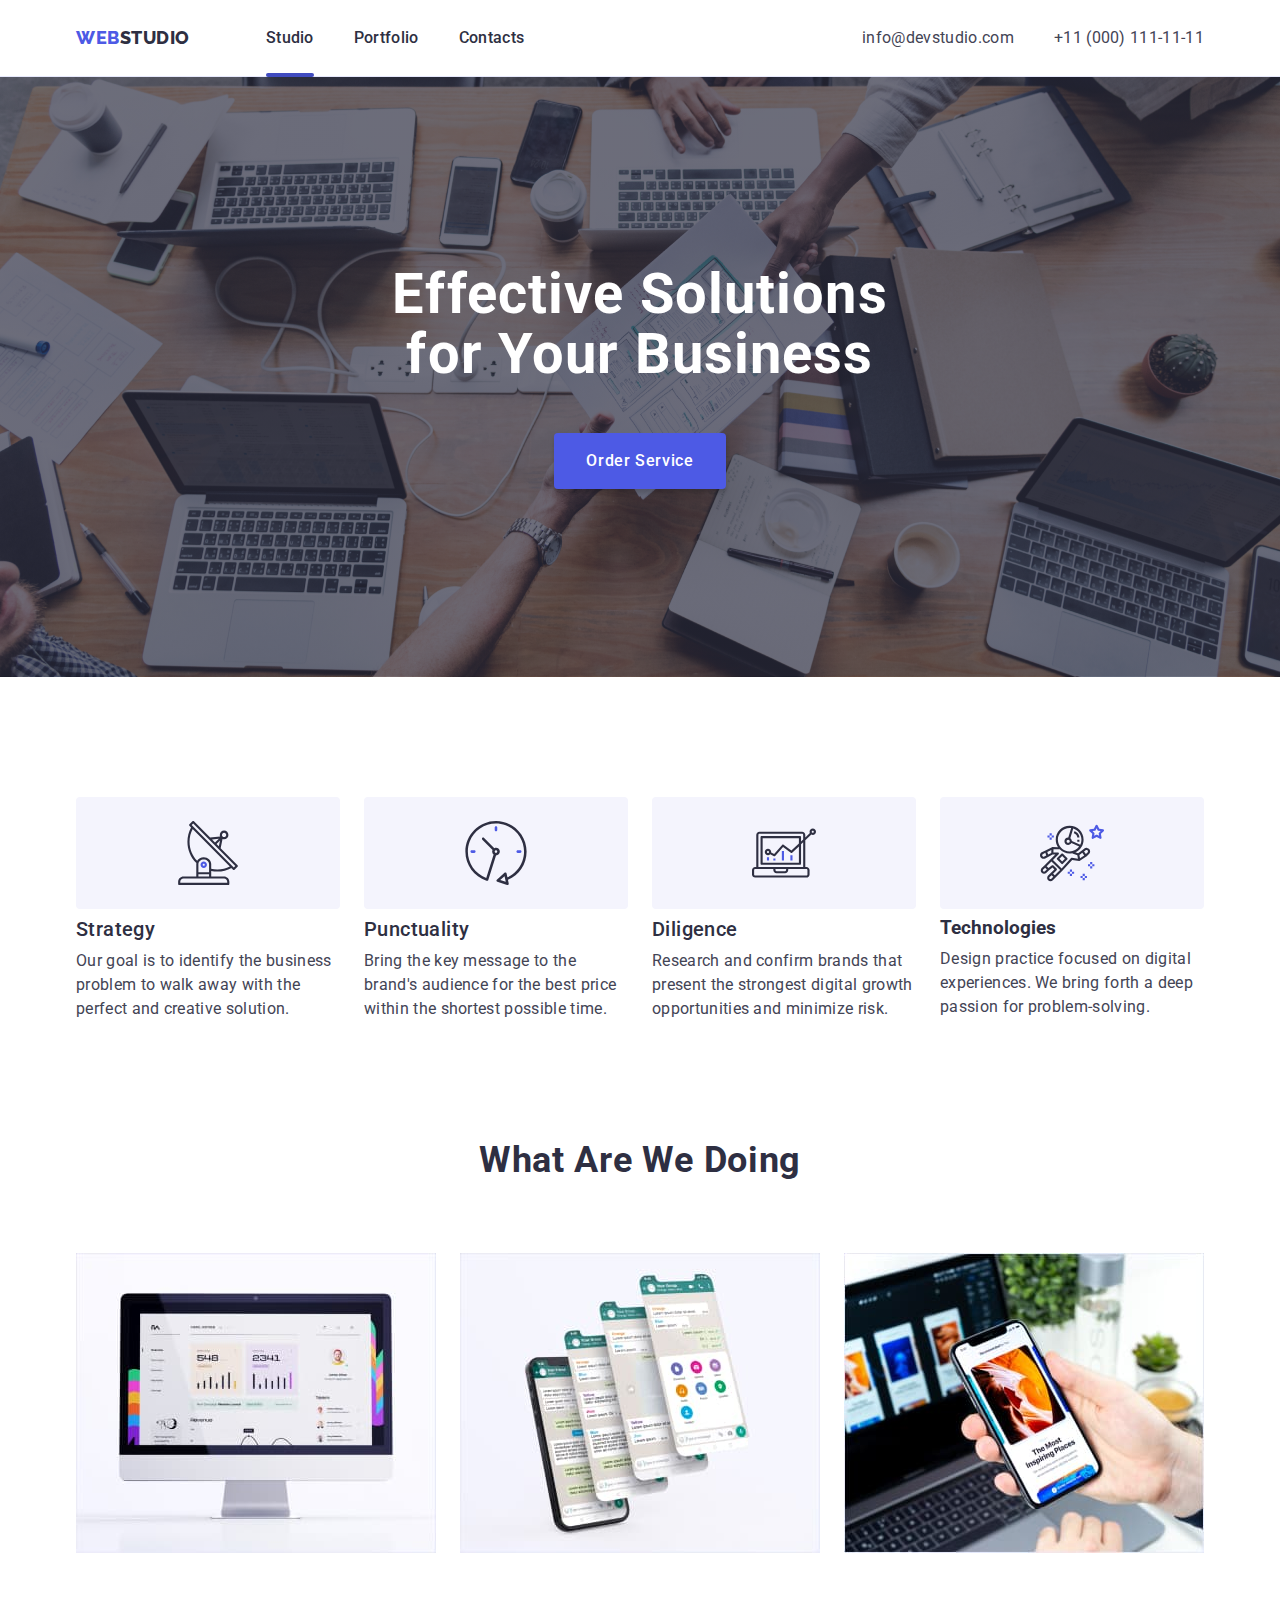
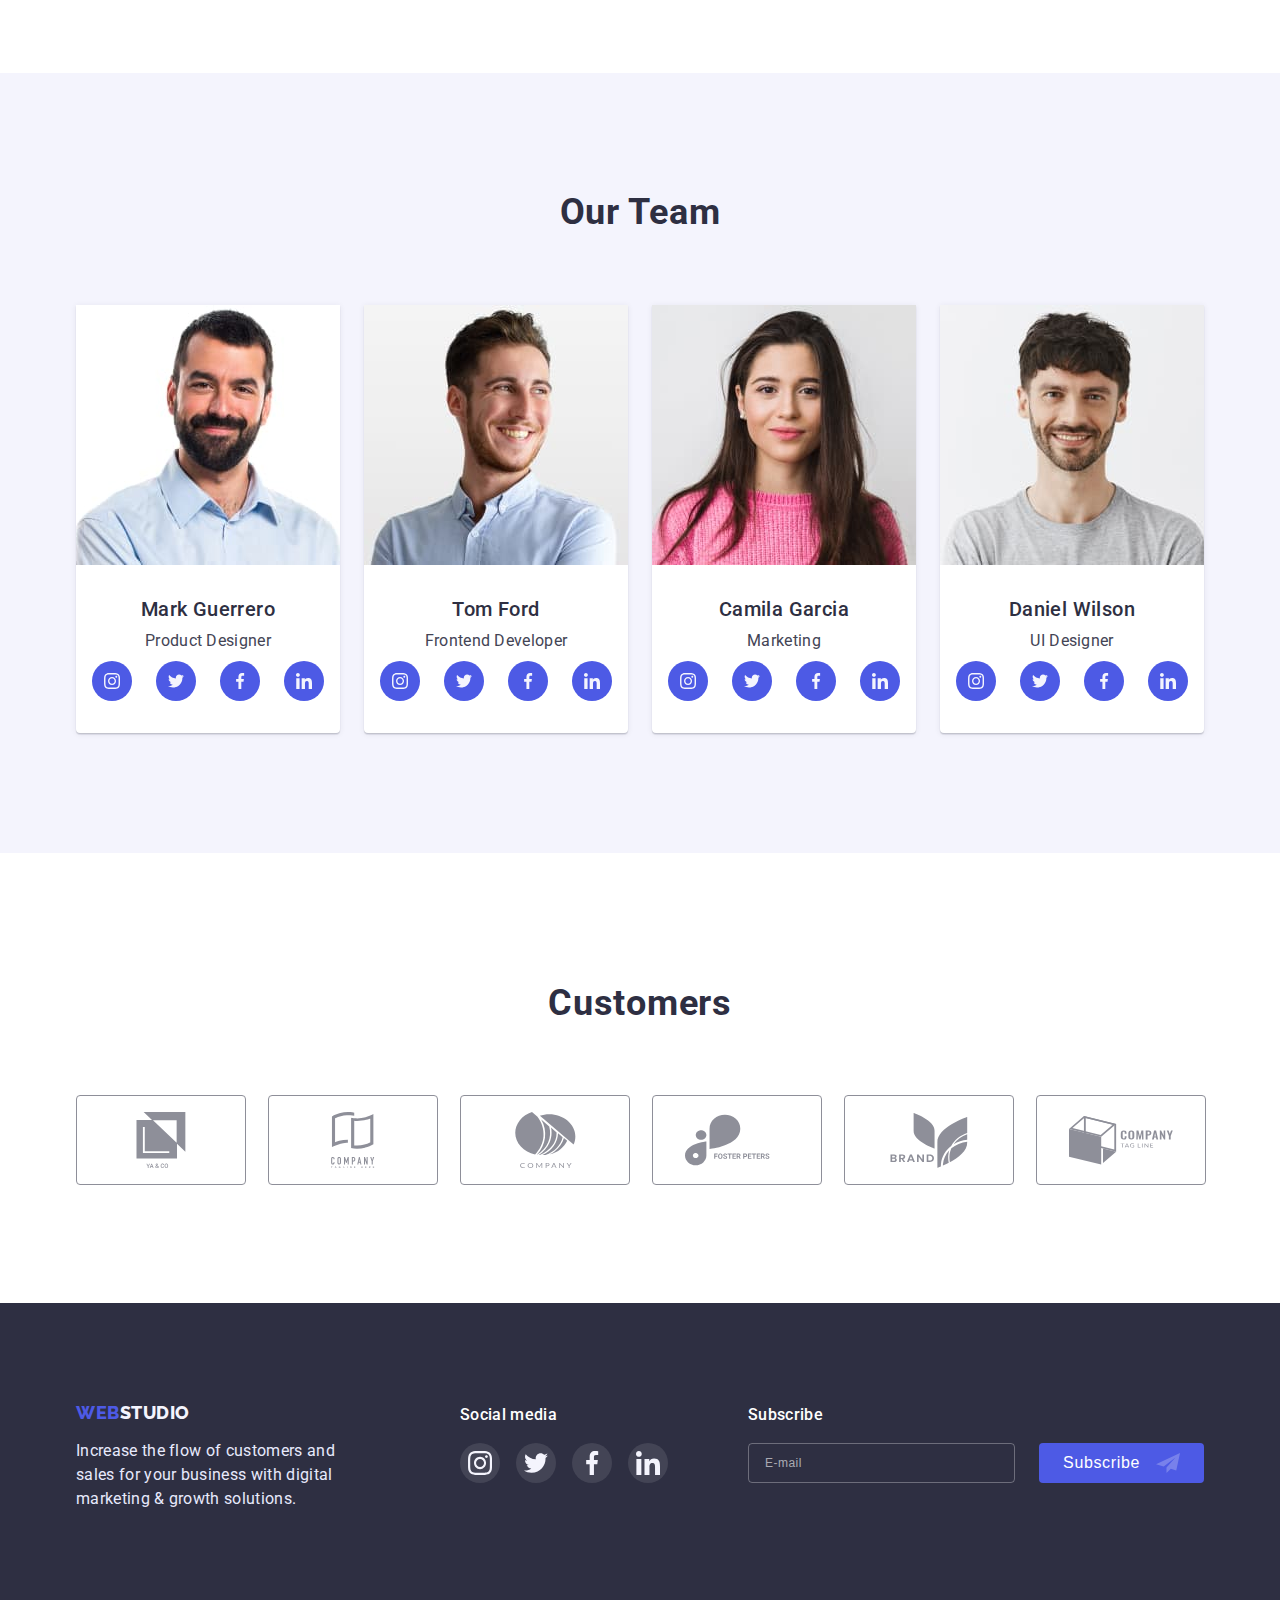
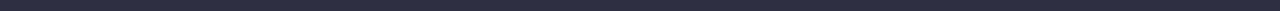
==== index.html @ 00e94fd8 "Initial commit" ====
<!DOCTYPE html>
<html lang="en">

<head>
    <meta charset="UTF-8">
    <meta http-equiv="X-UA-Compatible" content="IE=edge">
    <meta name="viewport" content="width=device-width, initial-scale=1.0">
    <title>Studio</title>
    <link rel="preconnect" href="https://fonts.googleapis.com">
    <link rel="preconnect" href="https://fonts.gstatic.com" crossorigin>
    <link
        href="https://fonts.googleapis.com/css2?family=Raleway:wght@800&family=Roboto:wght@400;500;700;900&display=swap"
        rel="stylesheet">
    <link rel="stylesheet" href="node_modules/modern-normalize/modern-normalize.css">
    <link rel="stylesheet" href="./css/styles.css">
</head>

<body>

    <header class="header">
        <div class="container">
            <nav class="header-navigation">
                <a href="./index.html" class="logo link"><span class="first-logo link">Web</span>Studio</a>
                <ul class="header-list list">
                    <li class="header-item">
                        <a class="header-link link current" href="./index.html">Studio</a>
                    </li>
                    <li class=" header-item">
                        <a class="header-link link" href="./portfolio.html">Portfolio</a>
                    </li>
                    <li class=" header-item">
                        <a class="header-link link" href="#">Contacts</a>
                    </li>
                </ul>
            </nav>
            <address class="contacts">
                <ul class="contacts-list list">
                    <li class="header-mail-item"><a href="mailto:info@devstudio.com"
                            class="header-mail link">info@devstudio.com</a>
                    </li>
                    <li class="header-tel-item"><a href="tel:+110001111111" class="header-mail link">+11 (000)
                            111-11-11</a>
                    </li>
                </ul>
            </address>
        </div>
    </header>

    <main>
        <!--hero image-->
        <section class="hero">
            <div class="container">
                <h1 class="hero-title">Effective Solutions for Your Business</h1>
                <button class="hero-btn btn" type="button" data-modal-open>Order Service</button>
            </div>
        </section>
        <!--Features-->
        <section class="features">
            <div class="container">
                <h2 class="features-title hidden">Features</h2>
                <ul class="features-list list">
                    <li class="features-item">
                        <div class="features-wrap">
                            <svg class="features-icon" width="64" height="64">
                                <use href="./images/icons.svg#icon-antenna"></use>
                            </svg>
                        </div>
                        <h3 class="benefits-title">Strategy</h3>
                        <p class="benefits-desc">Our goal is to identify the business problem to walk away with
                            the
                            perfect
                            and creative
                            solution.
                        </p>
                    </li>
                    <li class="features-item">
                        <div class="features-wrap">
                            <svg class="features-icon" width="64" height="64">
                                <use href="./images/icons.svg#icon-clock"></use>
                            </svg>
                        </div>
                        <h3 class="benefits-title">Punctuality</h3>
                        <p class="benefits-desc">Bring the key message to the brand's audience for the best price within
                            the
                            shortest possible
                            time.</p>
                    </li>
                    <li class="features-item">
                        <div class="features-wrap">
                            <svg class="features-icon" width="64" height="64">
                                <use href="./images/icons.svg#icon-diagram"></use>
                            </svg>
                        </div>
                        <h3 class="benefits-title">Diligence</h3>
                        <p class="benefits-desc">Research and confirm brands that present the strongest digital growth
                            opportunities and
                            minimize
                            risk.</p>
                    </li>
                    <li class="features-item">
                        <div class="features-wrap">
                            <svg class="features-icon" width="64" height="64">
                                <use href="./images/icons.svg#icon-astronaut"></use>
                            </svg>
                        </div>
                        <h3 class="benefits-twrap">Technologies</h3>
                        <p class="benefits-desc">Design practice focused on digital experiences. We bring forth a deep
                            passion for
                            problem-solving.</p>
                    </li>
                </ul>
            </div>
        </section>
        <!-- Doing -->
        <section class="doing">
            <div class="container">
                <h2 class="doing-title">What are we doing</h2>
                <ul class="doing-list list">
                    <li class="doing-item">
                        <img src="./images/img1.jpg" alt="Feature1" width="360">
                    </li>
                    <li class=" doing-item">
                        <img src="./images/img2.jpg" alt="Feature2" width="360">
                    </li>
                    <li class=" doing-item">
                        <img src="./images/img3.jpg" alt="Feature3" width="360">
                    </li>
                </ul>
            </div>
        </section>
        <!-- Team -->
        <section class="team">
            <div class="container">
                <h2 class="team-title">Our Team</h2>
                <ul class="team-cards list">
                    <li class="team-card">
                        <img class="team-img" src="./images/img1person.jpg" alt="1person" width="264" height="260">
                        <div class="team-info">
                            <h3 class="team-fullname">Mark Guerrero</h3>
                            <p class="team-position">Product Designer</p>
                            <ul class="team-social-list list">
                                <li class="team-social-item">
                                    <a href="" class="team-social-link link">
                                        <svg class="team-social-icon" width="16" height="16">
                                            <use href="./images/icons.svg#icon-instagram"></use>
                                        </svg>
                                    </a>
                                </li>
                                <li class="team-social-item">
                                    <a href="" class="team-social-link link">
                                        <svg class="team-social-icon" width="16" height="16">
                                            <use href="./images/icons.svg#icon-twitter"></use>
                                        </svg>
                                    </a>
                                </li>
                                <li class="team-social-item">
                                    <a href="" class="team-social-link link">
                                        <svg class="team-social-icon" width="16" height="16">
                                            <use href="./images/icons.svg#icon-facebook"></use>
                                        </svg>
                                    </a>
                                </li>
                                <li class="team-social-item">
                                    <a href="" class="team-social-link link">
                                        <svg class="team-social-icon" width="16" height="16">
                                            <use href="./images/icons.svg#icon-linkedin"></use>
                                        </svg>
                                    </a>
                                </li>
                            </ul>
                        </div>
                    </li>
                    <li class="team-card">
                        <img class="team-img" src="./images/img2person.jpg" alt="2person" width="264" height="260">
                        <div class="team-info">
                            <h3 class="team-fullname">Tom Ford</h3>
                            <p class="team-position">Frontend Developer</p>
                            <ul class="team-social-list list">
                                <li class="team-social-item">
                                    <a href="" class="team-social-link link">
                                        <svg class="team-social-icon" width="16" height="16">
                                            <use href="./images/icons.svg#icon-instagram"></use>
                                        </svg>
                                    </a>
                                </li>
                                <li class="team-social-item">
                                    <a href="" class="team-social-link link">
                                        <svg class="team-social-icon" width="16" height="16">
                                            <use href="./images/icons.svg#icon-twitter"></use>
                                        </svg>
                                    </a>
                                </li>
                                <li class="team-social-item">
                                    <a href="" class="team-social-link link">
                                        <svg class="team-social-icon" width="16" height="16">
                                            <use href="./images/icons.svg#icon-facebook"></use>
                                        </svg>
                                    </a>
                                </li>
                                <li class="team-social-item">
                                    <a href="" class="team-social-link link">
                                        <svg class="team-social-icon" width="16" height="16">
                                            <use href="./images/icons.svg#icon-linkedin"></use>
                                        </svg>
                                    </a>
                                </li>
                            </ul>
                        </div>
                    </li>
                    <li class="team-card">
                        <img class="team-img" src="./images/img3person.jpg" alt="3person" width="264" height="260">
                        <div class="team-info">
                            <h3 class="team-fullname">Camila Garcia</h3>
                            <p class="team-position">Marketing</p>
                            <ul class="team-social-list list">
                                <li class="team-social-item">
                                    <a href="" class="team-social-link link" target="_blank" rel="noreferrer noopener">
                                        <svg class="team-social-icon" width="16" height="16">
                                            <use href="./images/icons.svg#icon-instagram"></use>
                                        </svg>
                                    </a>
                                </li>
                                <li class="team-social-item">
                                    <a href="" class="team-social-link link" target="_blank" rel="noreferrer noopener">
                                        <svg class="team-social-icon" width="16" height="16">
                                            <use href="./images/icons.svg#icon-twitter"></use>
                                        </svg>
                                    </a>
                                </li>
                                <li class="team-social-item">
                                    <a href="" class="team-social-link link" target="_blank" rel="noreferrer noopener">
                                        <svg class="team-social-icon" width="16" height="16">
                                            <use href="./images/icons.svg#icon-facebook"></use>
                                        </svg>
                                    </a>
                                </li>
                                <li class="team-social-item">
                                    <a href="" class="team-social-link link" target="_blank" rel="noreferrer noopener">
                                        <svg class="team-social-icon" width="16" height="16">
                                            <use href="./images/icons.svg#icon-linkedin"></use>
                                        </svg>
                                    </a>
                                </li>
                            </ul>
                        </div>
                    </li>
                    <li class="team-card">
                        <img class="team-img" src="./images/img4person.jpg" alt="4person" width="264" height="260">
                        <div class="team-info">
                            <h3 class="team-fullname">Daniel Wilson</h3>
                            <p class="team-position">UI Designer</p>
                            <ul class="team-social-list list">
                                <li class="team-social-item">
                                    <a href="" class="team-social-link link">
                                        <svg class="team-social-icon" width="16" height="16">
                                            <use href="./images/icons.svg#icon-instagram"></use>
                                        </svg>
                                    </a>
                                </li>
                                <li class="team-social-item">
                                    <a href="" class="team-social-link link">
                                        <svg class="team-social-icon" width="16" height="16">
                                            <use href="./images/icons.svg#icon-twitter"></use>
                                        </svg>
                                    </a>
                                </li>
                                <li class="team-social-item">
                                    <a href="" class="team-social-link link">
                                        <svg class="team-social-icon" width="16" height="16">
                                            <use href="./images/icons.svg#icon-facebook"></use>
                                        </svg>
                                    </a>
                                </li>
                                <li class="team-social-item">
                                    <a href="" class="team-social-link link">
                                        <svg class="team-social-icon" width="16" height="16">
                                            <use href="./images/icons.svg#icon-linkedin"></use>
                                        </svg>
                                    </a>
                                </li>
                            </ul>
                        </div>
                    </li>
                </ul>
            </div>
        </section>
        <!-- Customers -->
        <section class="customers">
            <div class="container">
                <h2 class="customers-title">Customers</h2>
                <ul class="client-list list">
                    <li class="client-item">
                        <a href="" class="client-link link" target="_blank" rel="noreferrer noopener">
                            <svg class="client-logo" width="104" height="56">
                                <use href="./images/icons.svg#icon-client1"></use>
                            </svg>
                        </a>
                    </li>
                    <li class="client-item">
                        <a href="" class="client-link link" target="_blank" rel="noreferrer noopener">
                            <svg class="client-logo" width="104" height="56">
                                <use href="./images/icons.svg#icon-client2"></use>
                            </svg>
                        </a>
                    </li>
                    <li class="client-item">
                        <a href="" class="client-link link" target="_blank" rel="noreferrer noopener">
                            <svg class="client-logo" width="104" height="56">
                                <use href="./images/icons.svg#icon-client3"></use>
                            </svg>
                        </a>
                    </li>
                    <li class="client-item">
                        <a href="" class="client-link link" target="_blank" rel="noreferrer noopener">
                            <svg class="client-logo" width="104" height="56">
                                <use href="./images/icons.svg#icon-client4"></use>
                            </svg>
                        </a>
                    </li>
                    <li class="client-item">
                        <a href="" class="client-link link" target="_blank" rel="noreferrer noopener">
                            <svg class="client-logo" width="104" height="56">
                                <use href="./images/icons.svg#icon-client5"></use>
                            </svg>
                        </a>
                    </li>
                    <li class="client-item">
                        <a href="" class="client-link link" target="_blank" rel="noreferrer noopener">
                            <svg class="client-logo" width="104" height="56">
                                <use href="./images/icons.svg#icon-client6"></use>
                            </svg>
                        </a>
                    </li>
                </ul>
            </div>
        </section>
    </main>
    <!-- Footer -->
    <footer class="footer">
        <div class="container">
            <div class="footer-text-wrap">
                <a class="logo link" href="./index.html"><span class="first-logo link">Web</span>Studio</a>
                <p class="footer-text">Increase the flow of customers and sales for your business with digital marketing
                    &
                    growth
                    solutions.</p>
            </div>
            <div class="footer-social-wrap">
                <h4 class="footer-social-title title">Social media</h4>
                <ul class="footer-social-list list">
                    <li class="footer-social-item">
                        <a href="" class="footer-social-link link" target="_blank" rel="noreferrer noopener">
                            <svg class="footer-social-icon" width="24" height="24">
                                <use href="./images/icons.svg#icon-instagram"></use>
                            </svg>
                        </a>
                    </li>
                    <li class="footer-social-item">
                        <a href="" class="footer-social-link link" target="_blank" rel="noreferrer noopener">
                            <svg class="footer-social-icon" width="24" height="24">
                                <use href="./images/icons.svg#icon-twitter"></use>
                            </svg>
                        </a>
                    </li>
                    <li class="footer-social-item">
                        <a href="" class="footer-social-link link" target="_blank" rel="noreferrer noopener">
                            <svg class="footer-social-icon" width="24" height="24">
                                <use href="./images/icons.svg#icon-facebook"></use>
                            </svg>
                        </a>
                    </li>
                    <li class="footer-social-item">
                        <a href="" class="footer-social-link link" target="_blank" rel="noreferrer noopener">
                            <svg class="footer-social-icon" width="24" height="24">
                                <use href="./images/icons.svg#icon-linkedin"></use>
                            </svg>
                        </a>
                    </li>
                </ul>
            </div>
            <div class="subscribe-wrap">
                <h4 class="subscribe-title title">Subscribe</h4>
                <form class="subscribe-form">
                    <label for="user-email"></label>
                    <input class="user-email-input" type="email" name="user-email" id="user-email" placeholder="E-mail">
                    <button type="submit" class="subscribe-btn">Subscribe
                        <svg class="send-icon" width="24" height="24">
                            <use href="/images/icons.svg#icon-send-icon"></use>
                        </svg>
                    </button>
                </form>
            </div>
        </div>
    </footer>
    <div class="backdrop is-hidden" data-modal>
        <div class="modal">
            <button type="button" class="modal-close" data-modal-close>
                <svg class="modal-close-icon" width="8" height="8">
                    <use href="./images/icons.svg#icon-close"></use>
                </svg>
            </button>
            <p class="modal-title">Leave your contacts and we will call you back</p>
            <form class="modal-form">
                <div class="modal-inputs">
                    <div class="modal-field">
                        <label class="modal-label" for="user-order-name">Name</label>
                        <div class="input-wrap">
                            <input class="modal-name modal-input" type="text" name="user-order-name"
                                id="user-order-name" />
                            <svg class="modal-icon" width="18" height="18">
                                <use href="./images/icons.svg#icon-person-modal-icon"></use>
                            </svg>
                        </div>
                    </div>
                    <div class="modal-field">
                        <label class="modal-label" for="user-order-tel">Phone</label>
                        <div class="input-wrap">
                            <input class="modal-tel modal-input" type="tel" name="user-order-tel" id="user-order-tel" />
                            <svg class="modal-icon" width="18" height="24">
                                <use href="./images/icons.svg#icon-tel-modal-icon"></use>
                            </svg>
                        </div>
                    </div>
                    <div class="modal-field">
                        <label class="modal-label" for="user-order-email">Email</label>
                        <div class="input-wrap">
                            <input class="modal-email modal-input" type="email" name="user-order-email"
                                id="user-order-email">
                            <svg class="modal-icon" width="18" height="24">
                                <use href="./images/icons.svg#icon-email-modal-icon"></use>
                            </svg>
                        </div>
                    </div>
                    <div class="modal-field">
                        <label class="modal-label" for="user-order-comment">Comment</label>
                        <textarea class="modal-textarea" placeholder="Text input" name="user-order-comment"
                            id="user-order-comment"></textarea>
                    </div>
                </div>
                <div class="modal-check">
                    <input class="input-check hidden" id="policy" type="checkbox" value="true" />
                    <label class="check-text" for="policy">
                        I accept the terms and conditions of the&nbsp;<a href="" class="policy-link link"
                            target="_blank" rel="noreferrer noopener">Privacy Policy</a>
                    </label>
                </div>
                <button class="modal-btn btn" type="submit">Send</button>
            </form>
        </div>
    </div>
    <script src="./js/modal.js"></script>
</body>

</html>
---- css/styles.css ----
:root {
    --main-brand-color: #2E2F42;
    --main-brand-text-color: #2E2F42;
    --primary-text-color: #434455;
    --primary-action-color: #4D5AE5;
    --hover-action-color: #404BBF;
}

p,
h1,
h2,
h3,
h4,
h5,
h6 {
    margin: 0;
}

ul {
    margin: 0;
    padding-left: 0;
}

img {
    display: block;
    max-width: 100%;
    height: auto;
}

body {
    font-family: 'Roboto', 'Raleway', sans-serif;
    color: var(--main-brand-color);
    margin: 0;
}

.container {
    max-width: 1128px;
    padding: 0 15px;
    margin: 0 auto;
    /* outline: 2px solid red; */
}

.link {
    text-decoration: none;
    font-style: normal;
}

.list {
    list-style: none;
}

.hidden {
    position: absolute;
    width: 1px;
    height: 1px;
    margin: -1px;
    border: 0;
    padding: 0;
    white-space: nowrap;
    clip-path: inset(100%);
    clip: rect(0 0 0 0);
    overflow: hidden;
}

/*-----------------Header----------------*/

.header {
    border-bottom: 1px solid #E7E9FC;
    padding-top: 24px;
    padding-bottom: 24px;
    background-color: #FFFFFF;
}

.header>.container {
    display: flex;
    align-items: center;
}

.header-navigation {
    display: flex;
    align-items: center;
    margin-right: auto;
}

.logo {
    margin-right: 76px;
    display: flex;
    font-family: 'Raleway', sans-serif;
    font-weight: 800;
    font-size: 18px;
    line-height: 1.55;
    letter-spacing: 0.03em;
    text-transform: uppercase;
    text-decoration: none;
    color: var(--main-brand-text-color);
}

.first-logo {
    font-family: 'Raleway', sans-serif;
    font-weight: 800;
    font-size: 18px;
    line-height: 1.55;
    letter-spacing: 0.03em;
    text-transform: uppercase;
    text-decoration: none;
    color: var(--primary-action-color);
}

.header-list {
    display: flex;
    align-items: center;
    gap: 40px;
}

.header-item {}

.header-link {
    position: relative;
    transition-property: color;
    transition-duration: 250ms;
    transition-timing-function: cubic-bezier(0.4, 0, 0.2, 1);
    font-weight: 500;
    font-size: 16px;
    line-height: 1.5;
    letter-spacing: 0.02em;
    color: var(--main-brand-text-color);
}

.header-link:hover,
.header-link:focus {
    color: var(--hover-action-color);
}

.current::after {
    content: '';
    display: block;
    width: 100%;
    height: 4px;
    position: absolute;
    top: 45px;
    pointer-events: none;
    background: #404BBF;
    border-radius: 2px;
}

.contacts {}

.contacts-list {
    display: flex;
    align-items: center;
    gap: 40px;
}

.header-mail-item {}

.header-mail {
    transition-property: color;
    transition-duration: 250ms;
    transition-timing-function: cubic-bezier(0.4, 0, 0.2, 1);
    font-size: 16px;
    line-height: 1.5;
    letter-spacing: 0.02em;
    color: var(--primary-text-color);
}

.header-mail:hover,
.header-mail:focus {
    color: var(--hover-action-color);
}

.header-tel-item {}

.header-tel {
    transition-property: color;
    transition-duration: 250ms;
    transition-timing-function: cubic-bezier(0.4, 0, 0.2, 1);
    font-size: 16px;
    line-height: 1.5;
    letter-spacing: 0.02em;
    color: var(--primary-text-color);
}

.header-tel:hover,
.header-tel:focus {
    color: var(--hover-action-color);
}

/*--------------Hero-----------------*/

.hero {

    background-color: var(--main-brand-color);
    padding-top: 188px;
    padding-bottom: 188px;
    margin: 0 auto;
    max-width: 1440px;
    background-image: linear-gradient(rgba(46, 47, 66, 0.7), rgba(46, 47, 66, 0.7)), url(../images/peopleoffice1.jpg);
    background-size: cover;
    background-repeat: no-repeat;
    background-position: center;
}

.hero-title {
    width: 500px;
    margin: 0 auto;
    margin-bottom: 48px;
    font-size: 56px;
    line-height: 1.07;
    letter-spacing: 0.02em;
    text-align: center;
    color: #FFFFFF;
}

.hero-btn {
    transition-property: background-color;
    transition-duration: 250ms;
    transition-timing-function: cubic-bezier(0.4, 0, 0.2, 1);
    display: flex;
    align-items: center;
    margin: 0 auto;
    padding: 16px 32px;
    gap: 10px;
    font-family: inherit;
    font-weight: 500;
    font-size: 16px;
    line-height: 1.5;
    letter-spacing: 0.04em;
    border: none;
    border-radius: 4px;
    box-shadow: 0px 4px 4px rgba(0, 0, 0, 0.15);
    color: #FFFFFF;
    background-color: var(--primary-action-color);
    cursor: pointer;
}

.hero-btn:hover,
.hero-btn:focus {
    background-color: var(--hover-action-color);
}

/*------------------features---------------*/

.features {
    padding-top: 120px;
    padding-bottom: 120px;
}

.features-title {}

.features-list {
    display: flex;
    gap: 24px;
}

.features-item {
    display: flex;
    flex-direction: column;
    gap: 8px;
    max-width: 264px;
}

.features-wrap {
    display: flex;
    justify-content: center;
    align-items: center;
    width: 264px;
    height: 112px;
    background: #F4F4FD;
    border-radius: 4px;
}

.features-icon {}

.benefits-title {
    font-weight: 500;
    font-size: 20px;
    line-height: 1.2;
    letter-spacing: 0.02em;
    color: var(--main-brand-text-color)
}

.benefits-desc {
    font-size: 16px;
    line-height: 1.5;
    letter-spacing: 0.02em;
    color: var(--primary-text-color);
}

/*Doing*/

.doing {
    padding-bottom: 120px;
}

.doing-title {
    margin-bottom: 72px;
    font-size: 36px;
    line-height: 1.11;
    text-align: center;
    letter-spacing: 0.02em;
    text-transform: capitalize;
    color: var(--main-brand-text-color);
}

.doing-list {
    display: flex;
    gap: 24px;
}

.doing-item {}

/*--------------------Our Team---------------*/

.team {
    background-color: #F4F4FD;
    padding-top: 120px;
    padding-bottom: 120px;
}

.team-title {
    margin-bottom: 72px;
    font-size: 36px;
    line-height: 1.11;
    text-align: center;
    letter-spacing: 0.02em;
    text-transform: capitalize;
    color: var(--main-brand-text-color);
}

.team-cards {
    display: flex;
    gap: 24px;
}

.team-card {
    max-width: 264px;
    background-color: #FFFFFF;
    box-shadow: 0px 1px 6px rgba(46, 47, 66, 0.08), 0px 1px 1px rgba(46, 47, 66, 0.16), 0px 2px 1px rgba(46, 47, 66, 0.08);
    border-radius: 0px 0px 4px 4px;
}

.team-img {}

.team-info {
    padding: 32px 16px;
}

.team-fullname {
    margin-bottom: 8px;
    font-weight: 500;
    font-size: 20px;
    line-height: 1.2;
    text-align: center;
    letter-spacing: 0.02em;
    color: var(--main-brand-text-color);
}

.team-position {
    margin-bottom: 8px;
    font-size: 16px;
    line-height: 1.5;
    text-align: center;
    letter-spacing: 0.02em;
    color: var(--primary-text-color);
}

.team-social-list {
    display: flex;
    justify-content: space-between;
    gap: 24px;
}

.team-social-item {
    width: 40px;
    height: 40px;
}

.team-social-link {
    transition-property: background-color;
    transition-duration: 250ms;
    transition-timing-function: cubic-bezier(0.4, 0, 0.2, 1);
    width: 100%;
    height: 100%;
    border-radius: 50%;
    display: flex;
    justify-content: center;
    align-items: center;
    background-color: var(--primary-action-color);
}

.team-social-link:is(:hover, :focus) {
    background-color: var(--hover-action-color);
}

.team-social-icon {
    fill: #F4F4FD;
}

/* ---------------------Customers---------------------- */

.customers {
    padding-top: 130px;
    padding-bottom: 120px;
}

.customers-title {
    margin-bottom: 72px;
    font-weight: 700;
    font-size: 36px;
    line-height: 40px;
    text-align: center;
    letter-spacing: 0.02em;
    text-transform: capitalize;
    color: var(--main-brand-color);
}

.client-list {
    display: flex;
    justify-content: space-between;
    gap: 24px;
}

.client-item {
    width: 168px;
    height: 88px;
}

.client-link {
    transition-property: border-color, color;
    transition-duration: 250ms;
    transition-timing-function: cubic-bezier(0.4, 0, 0.2, 1);
    display: flex;
    justify-content: center;
    align-items: center;
    width: 100%;
    height: 100%;
    border: 1px solid #8E8F99;
    border-radius: 4px;
    color: #8E8F99;
}

.client-link:is(:hover, :focus) {
    border-color: var(--hover-action-color);
    color: var(--hover-action-color);
}

.client-logo {
    fill: currentcolor;
}

/*------------------------Footer------------------------*/

.footer {
    background-color: var(--main-brand-color);
    padding-top: 100px;
    padding-bottom: 100px;
}

footer .container {
    display: flex;
}

.footer-text-wrap {
    max-width: 264px;
    margin-right: 120px;
}

.footer .logo {
    line-height: 1.16;
    color: #F4F4FD;
}

.footer .first-logo {
    line-height: 1.16;
}

.footer-text {
    width: 264px;
    margin-top: 16px;
    font-size: 16px;
    line-height: 1.5;
    letter-spacing: 0.02em;
    color: #E7E9FC;
}

.footer-social-wrap {
    margin-right: 80px;
}

.footer-social-title {
    margin-bottom: 16px;
    font-weight: 500;
    font-size: 16px;
    line-height: 1.5;
    letter-spacing: 0.02em;
    color: #FFFFFF;
}

.footer-social-list {
    display: flex;
    justify-content: space-between;
    gap: 16px;
}

.footer-social-item {
    width: 40px;
    height: 40px;
}

.footer-social-link {
    transition-property: background-color;
    transition-duration: 250ms;
    transition-timing-function: cubic-bezier(0.4, 0, 0.2, 1);
    width: 100%;
    height: 100%;
    border-radius: 50%;
    display: flex;
    justify-content: center;
    align-items: center;
    background-color: rgba(255, 255, 255, 0.1);
    ;
}

.footer-social-link:is(:hover, :focus) {
    background-color: #31D0AA;
}

.footer-social-icon {
    fill: #F4F4FD;
}

.subscribe-wrap {
    width: 100%;
}

.subscribe-title {
    margin-bottom: 16px;
    font-weight: 500;
    font-size: 16px;
    line-height: 1.5;
    letter-spacing: 0.02em;
    color: #FFFFFF;
}

.subscribe-form {
    display: flex;
    /* justify-content: space-between; */
    /* gap: 24px; */
}

.user-email-input {
    box-sizing: border-box;
    width: 100%;
    margin-right: 24px;
    padding-left: 16px;
    border: 1px solid rgba(255, 255, 255, 0.3);
    box-shadow: (0px 4px 4px rgba(0, 0, 0, 0.15));
    border-radius: 4px;
    background-color: transparent;
    outline: transparent;
    transition-property: color;
    transition-duration: 250ms;
    transition-timing-function: cubic-bezier(0.4, 0, 0.2, 1);
}

.user-email-input:focus {
    border: 1px solid #4D5AE5;
}

.user-email-input::placeholder {
    font-size: 12px;
    line-height: 2;
    display: flex;
    align-items: center;
    letter-spacing: 0.04em;
    color: rgba(255, 255, 255, 0.6);
}

.subscribe-btn {
    display: flex;
    justify-content: center;
    align-items: center;
    padding: 8px 24px;
    gap: 16px;
    font-weight: 500;
    font-size: 16px;
    line-height: 1.5;
    display: flex;
    align-items: center;
    text-align: center;
    letter-spacing: 0.04em;
    color: #FFFFFF;
    background: var(--primary-action-color);
    border: none;
    border-radius: 4px;
    cursor: pointer;
    transition-property: background-color;
    transition-duration: 250ms;
    transition-timing-function: cubic-bezier(0.4, 0, 0.2, 1);
}

.subscribe-btn:is(:hover, :focus) {
    background-color: var(--hover-action-color);
}

.send-icon {
    fill: #FFFFFF;
    opacity: 0.24;
}


/*Portfolio*/

.portfolio-examples {
    padding-top: 96px;
    padding-bottom: 120px;
}

.filters-list {
    display: flex;
    justify-content: center;
    gap: 24px;
    margin-bottom: 72px;
}

.filters-item {}

.filters-btn {
    border: 1px solid #E7E9FC;
    border-radius: 4px;
    padding: 12px 24px;
    font-weight: 500;
    font-size: 16px;
    line-height: 1.5;
    align-items: center;
    text-align: center;
    letter-spacing: 0.04em;
    color: var(--primary-action-color);
    background: #F4F4FD;
    cursor: pointer;
    transition-property: color, background-color, box-shadow;
    transition-duration: 250ms;
    transition-timing-function: cubic-bezier(0.4, 0, 0.2, 1);
}

.filters-btn:hover,
.filters-btn:focus {
    color: #FFFFFF;
    background-color: var(--hover-action-color);
    box-shadow: 0px 3px 1px rgba(0, 0, 0, 0.1), 0px 2px 1px rgba(0, 0, 0, 0.08), 0px 2px 2px rgba(0, 0, 0, 0.12);
}

.projects-list {
    display: flex;
    column-gap: 24px;
    row-gap: 48px;
    flex-wrap: wrap;

}

.project-card {
    background: #FFFFFF;
}

.project-card-link {
    width: 100%;
    height: 100%;
}

.project-card-link:is(:hover, :focus) .project-content {
    border-color: #F4F4FD;
    box-shadow: 0px 1px 6px rgba(46, 47, 66, 0.08), 0px 1px 1px rgba(46, 47, 66, 0.16), 0px 2px 1px rgba(46, 47, 66, 0.08);
}

.project-cover-wrap {
    position: relative;
    overflow: hidden;
}

.project-cover-text {
    box-sizing: border-box;
    position: absolute;
    top: 0;
    padding: 40px 32px;
    height: 100%;
    font-weight: 400;
    font-size: 16px;
    line-height: 1.5;
    letter-spacing: 0.02em;
    color: #F4F4FD;
    background: #4D5AE5;
    transform: translateY(100%);
    transition-property: transform;
    transition-duration: 250ms;
    transition-timing-function: cubic-bezier(0.4, 0, 0.2, 1);

}

.project-card:hover .project-cover-text {
    transform: translateY(0);
}

.project-content {
    transition-property: border-color, box-shadow;
    transition-duration: 250ms;
    transition-timing-function: cubic-bezier(0.4, 0, 0.2, 1);
    box-sizing: border-box;
    padding: 32px 16px;
    border: 1px solid #E7E9FC;
    border-top: none;
    box-shadow: 0px 1px 6px rgba(46, 47, 66, 0.08);
}

.project-title {
    margin-bottom: 8px;
    font-weight: 500;
    font-size: 20px;
    line-height: 1.2;
    letter-spacing: 0.02em;
    color: var(--main-brand-text-color);
}

.project-text {
    font-size: 16px;
    line-height: 1.5;
    letter-spacing: 0.02em;
    color: var(--primary-text-color);
}

/* ------Backdrop------ */
.backdrop {
    position: fixed;
    top: 0;
    width: 100%;
    height: 100%;
    background-color: rgba(46, 47, 66, 0.4);
    transition: opacity 1500ms linear, visibility 1500ms linear;
}

.modal {
    position: absolute;
    top: 50%;
    left: 50%;
    transform: translate(-50%, -50%) rotate(1turn) scale(1);
    rotate: 3turn;
    width: 360px;
    /* min-height: 484px; */
    padding: 72px 24px 24px 24px;
    background-color: #FCFCFC;
    box-shadow: 0px 1px 1px rgba(0, 0, 0, 0.14), 0px 1px 3px rgba(0, 0, 0, 0.12), 0px 2px 1px rgba(0, 0, 0, 0.2);
    border-radius: 4px;
    transition-property: transform, background-color;
    transition-duration: 1500ms;
    transition-timing-function: cubic-bezier(0.19, 1, 0.22, 1);
}

.backdrop.is-hidden .modal {
    background-color: rgba(46, 47, 66, 0.4);
    transform: translate(-50%, -50%) rotate(0) scale(0);
}

.modal-close {
    position: absolute;
    top: 24px;
    right: 24px;
    display: flex;
    width: 24px;
    height: 24px;
    justify-content: center;
    align-items: center;
    margin-left: auto;
    padding: 0;
    background-color: #E7E9FC;
    border: 1px solid rgba(0, 0, 0, 0.1);
    box-sizing: border-box;
    border-radius: 50%;
    transition-property: fill, background-color;
    transition-duration: 250ms;
    transition-timing-function: cubic-bezier(0.4, 0, 0.2, 1);
    cursor: pointer;
}

.modal-close:is(:hover, :focus) {
    background-color: var(--hover-action-color);
    fill: #FFFFFF;
}

.is-hidden {
    visibility: hidden;
    opacity: 0;
    pointer-events: none;
}

.modal-form {}

.modal-title {
    font-weight: 500;
    font-size: 16px;
    line-height: 1.5;
    text-align: center;
    letter-spacing: 0.02em;
    color: #2E2F42;
    margin-bottom: 16px;
}

.modal-inputs {
    display: flex;
    flex-direction: column;
    align-items: flex-start;
    margin-bottom: 16px;
    padding: 0px;
    gap: 8px;
    width: 100%;
}

.modal-field {
    width: 100%;
}

.modal-label {
    display: block;
    margin-bottom: 4px;
    font-size: 12px;
    line-height: 1.17;
    letter-spacing: 0.04em;
    color: #8E8F99;
}

.input-wrap {
    position: relative;
    width: 100%;
}

.modal-name {}

.modal-input {
    padding-left: 38px;
    width: 100%;
    height: 40px;
    box-sizing: border-box;
    border: 1px solid rgba(33, 33, 33, 0.2);
    border-radius: 4px;
    background-color: transparent;
    outline: transparent;
    transition-property: border, fill;
    transition-duration: 250ms;
    transition-timing-function: cubic-bezier(0.4, 0, 0.2, 1);
}

.modal-input:focus {
    border: 1px solid var(--primary-action-color);
}

.modal-input:focus+.modal-icon {
    fill: var(--primary-action-color);
}

.modal-icon {
    position: absolute;
    top: 50%;
    left: 16px;
    transform: translateY(-50%);
    fill: currentColor;
}

.modal-tel {}

.modal-email {}

.modal-textarea {
    display: block;
    padding: 8px 16px;
    height: 120px;
    width: 100%;
    box-sizing: border-box;
    border: 1px solid rgba(33, 33, 33, 0.2);
    border-radius: 4px;
    font-family: inherit;
    font-size: 12px;
    line-height: 1.17;
    letter-spacing: 0.04em;
    background-color: transparent;
    outline: transparent;
    resize: none;
    transition-property: border;
    transition-duration: 250ms;
    transition-timing-function: cubic-bezier(0.4, 0, 0.2, 1);
}

.modal-textarea:focus {
    border: 1px solid var(--primary-action-color);
}

.modal-textarea::placeholder {
    font-size: 12px;
    line-height: 1.17;
    letter-spacing: 0.04em;
    color: rgba(117, 117, 117, 0.5);
}

.modal-check {
    margin-bottom: 24px;
    display: block;
}

.check-text {
    display: flex;
    align-items: center;
    width: 100%;
    font-size: 12px;
    line-height: 1.17;
    letter-spacing: 0.04em;
    color: #757575;
    cursor: pointer;
}

.check-text::before {
    box-sizing: border-box;
    content: '';
    width: 16px;
    height: 16px;
    border: 1.25px solid #2E2F42;
    border-radius: 2px;
    margin-right: 8px;
    transition-property: border, background-color;
    transition-duration: 250ms;
    transition-timing-function: cubic-bezier(0.4, 0, 0.2, 1);
}

.input-check:checked+.check-text::before {
    background-color: var(--primary-action-color);
    border: none;
    background-image: url(../images/check.svg);
    background-repeat: no-repeat;
    background-position: center;
}



.policy-link {
    font-size: 12px;
    line-height: 1.33;
    letter-spacing: 0.04em;
    text-decoration-line: underline;
    color: var(--hover-action-color);
}

.modal-btn {
    display: flex;
    justify-content: center;
    padding: 16px 32px;
    margin: 0 auto;
    width: 169px;
    height: 56px;
    border: none;
    box-shadow: 0px 4px 4px rgba(0, 0, 0, 0.15);
    border-radius: 4px;
    align-items: center;
    text-align: center;
    font-family: inherit;
    font-weight: 500;
    font-size: 16px;
    line-height: 1.5;
    letter-spacing: 0.04em;
    color: #FFFFFF;
    background-color: var(--primary-action-color);
    cursor: pointer;
    transition-property: background-color;
    transition-duration: 250ms;
    transition-timing-function: cubic-bezier(0.4, 0, 0.2, 1);
}

.modal-btn:is(:hover, :focus) {
    background-color: var(--hover-action-color);
}
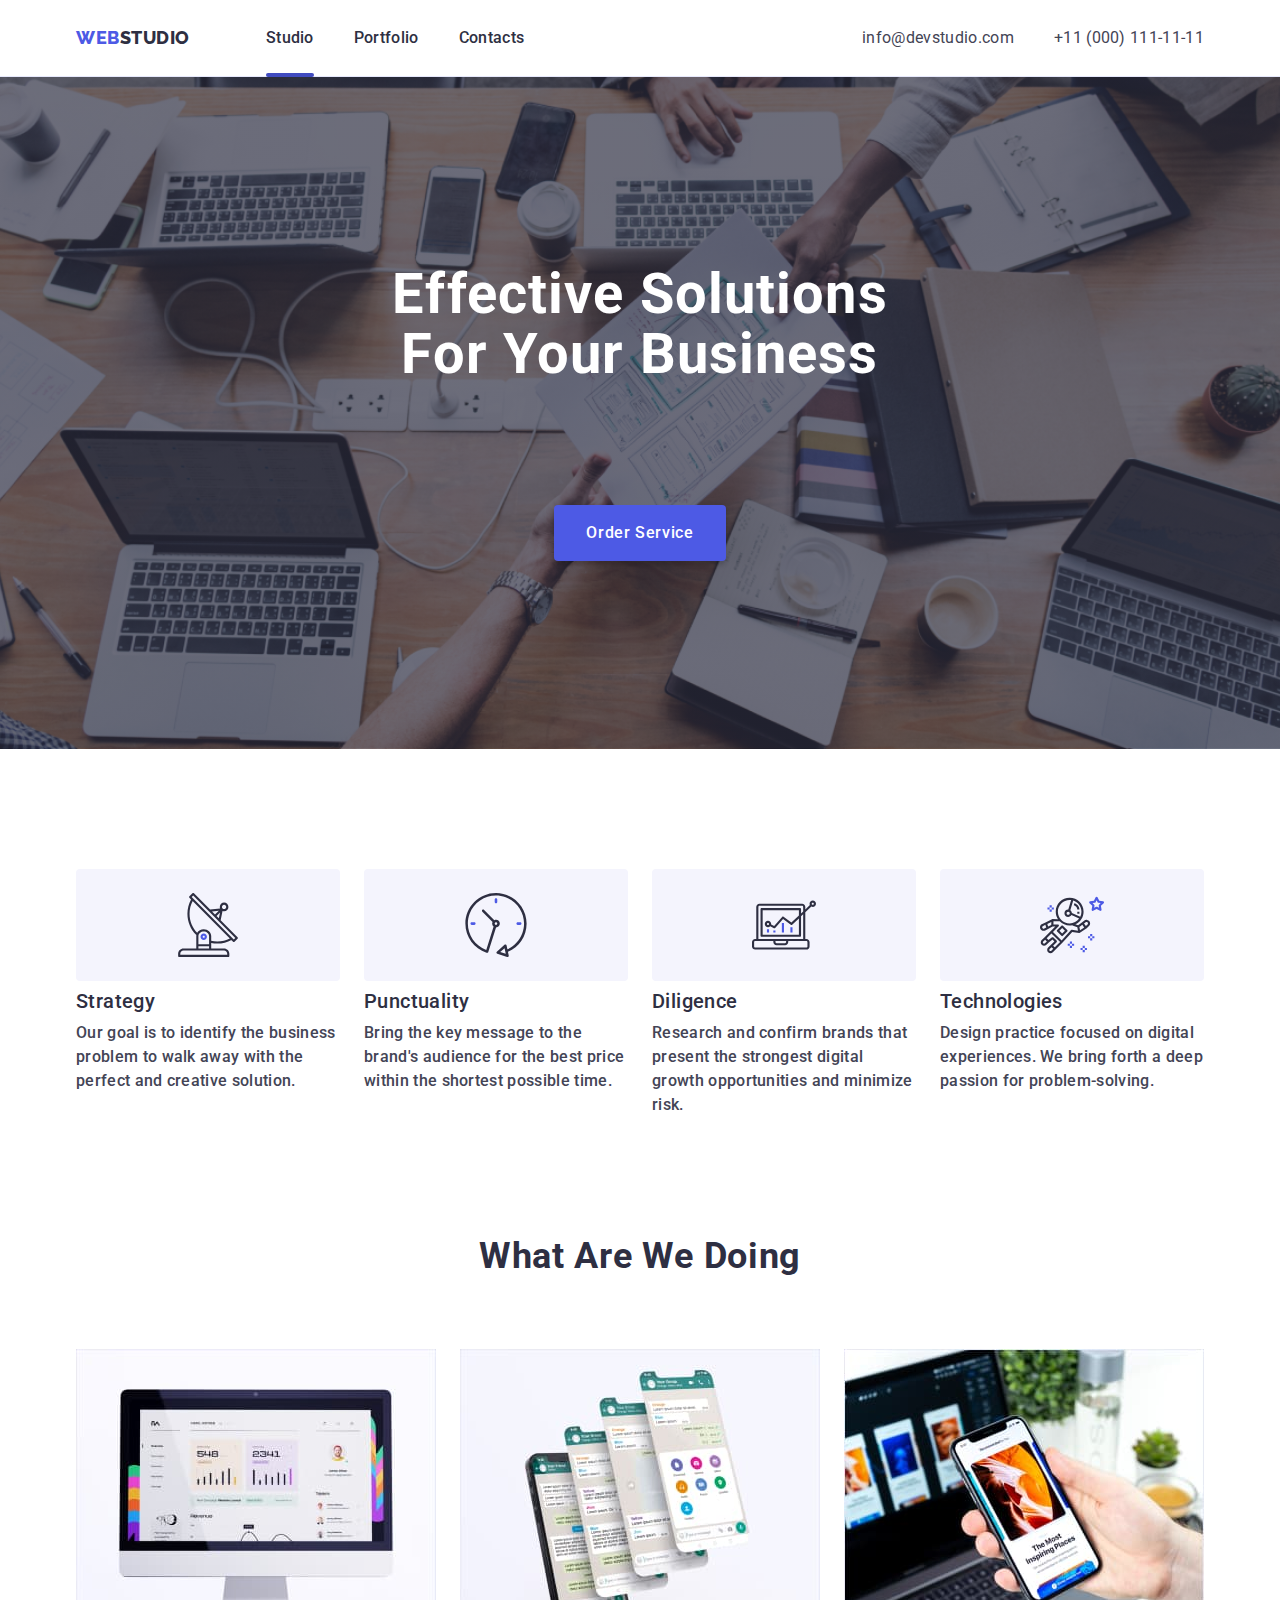
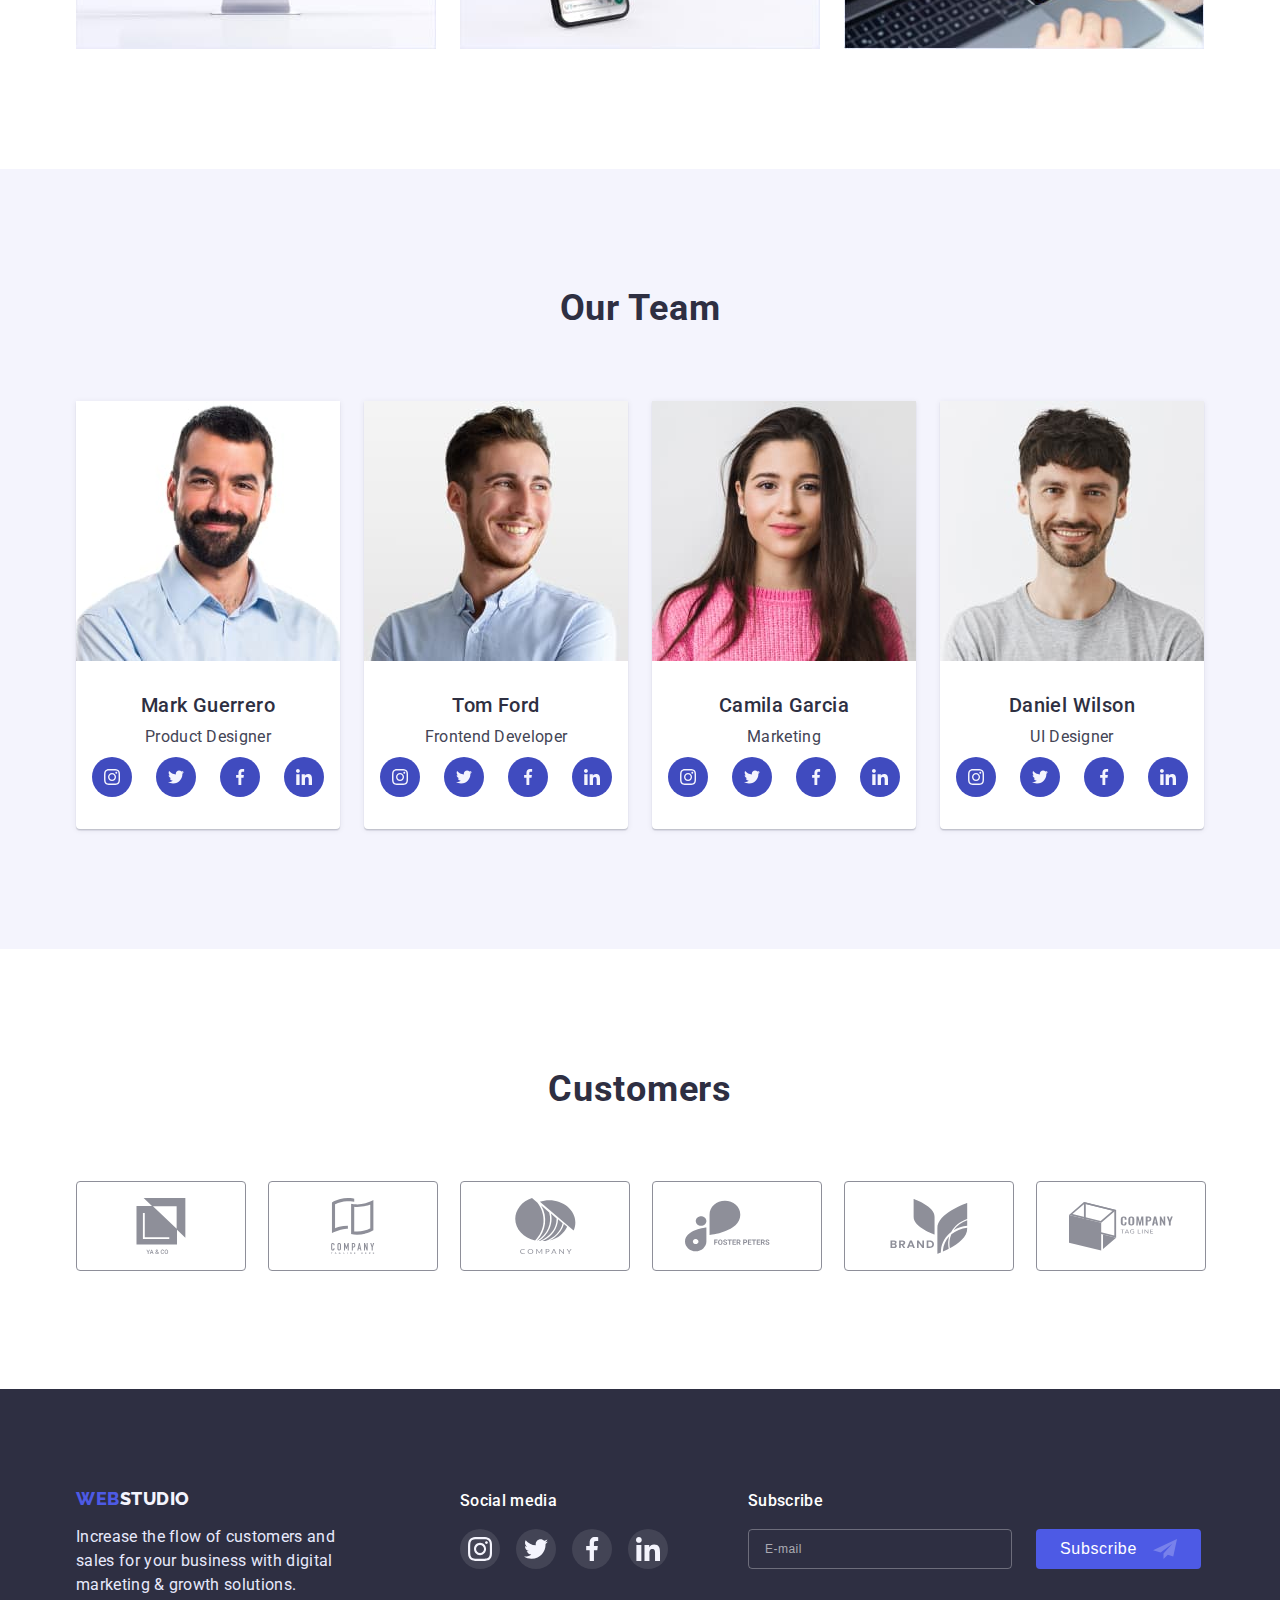
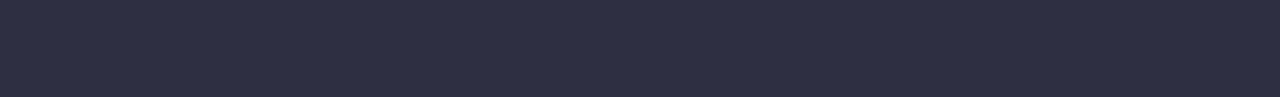
==== commit 4ffd01d9: "Made hw-07" ====
--- a/index.html
+++ b/index.html
@@ -12,15 +12,18 @@
         href="https://fonts.googleapis.com/css2?family=Raleway:wght@800&family=Roboto:wght@400;500;700;900&display=swap"
         rel="stylesheet">
     <link rel="stylesheet" href="node_modules/modern-normalize/modern-normalize.css">
-    <link rel="stylesheet" href="./css/styles.css">
+    <link rel="stylesheet" href="./css/styles.css" />
+    <link rel="stylesheet" href="./css/mobile.css" />
+    <link rel="stylesheet" href="./css/tablet.css" />
+    <link rel="stylesheet" href="./css/desktop.css" />
 </head>
 
 <body>
 
     <header class="header">
-        <div class="container">
+        <div class="container header-container">
+            <a href="./index.html" class="logo link"><span class="first-logo link">Web</span>Studio</a>
             <nav class="header-navigation">
-                <a href="./index.html" class="logo link"><span class="first-logo link">Web</span>Studio</a>
                 <ul class="header-list list">
                     <li class="header-item">
                         <a class="header-link link current" href="./index.html">Studio</a>
@@ -38,25 +41,96 @@
                     <li class="header-mail-item"><a href="mailto:info@devstudio.com"
                             class="header-mail link">info@devstudio.com</a>
                     </li>
-                    <li class="header-tel-item"><a href="tel:+110001111111" class="header-mail link">+11 (000)
+                    <li class="header-tel-item"><a href="tel:+110001111111" class="header-tel link">+11 (000)
                             111-11-11</a>
                     </li>
                 </ul>
             </address>
+            <button class="menu-open" type="button" data-menu-open>
+                <svg class="menu-open-btn" width="32" height="22">
+                    <use href="./images/icons.svg#icon-mob-menu"></use>
+                </svg>
+            </button>
+        </div>
+        <div class="mob-menu is-hidden" data-menu>
+            <div class="mob-menu-container container">
+                <div class="menu-first-part">
+                    <button type="button" class="menu-close" data-menu-close>
+                        <svg class="menu-close-icon" width="8" height="8">
+                            <use href="./images/icons.svg#icon-close"></use>
+                        </svg>
+                    </button>
+                    <nav class="menu-navigation">
+                        <ul class="menu-list list">
+                            <li class="menu-item">
+                                <a class="menu-link link menu-current" href="./index.html">Studio</a>
+                            </li>
+                            <li class=" menu-item">
+                                <a class="menu-link link" href="./portfolio.html">Portfolio</a>
+                            </li>
+                            <li class=" menu-item">
+                                <a class="menu-link link" href="#">Contacts</a>
+                            </li>
+                        </ul>
+                    </nav>
+                </div>
+                <div class="menu-second-part">
+                    <address class="menu-contacts">
+                        <ul class="menu-contacts-list list">
+                            <li class="menu-tel-item"><a href="tel:+110001111111" class="menu-tel link">+11 (000)
+                                    111-11-11</a>
+                            </li>
+                            <li class="menu-mail-item"><a href="mailto:info@devstudio.com"
+                                    class="menu-mail link">info@devstudio.com</a>
+                            </li>
+                        </ul>
+                    </address>
+                    <ul class="menu-social-list list">
+                        <li class="menu-social-item">
+                            <a href="" class="menu-social-link link">
+                                <svg class="menu-social-icon" width="16" height="16">
+                                    <use href="./images/icons.svg#icon-instagram"></use>
+                                </svg>
+                            </a>
+                        </li>
+                        <li class="menu-social-item">
+                            <a href="" class="menu-social-link link">
+                                <svg class="menu-social-icon" width="16" height="16">
+                                    <use href="./images/icons.svg#icon-twitter"></use>
+                                </svg>
+                            </a>
+                        </li>
+                        <li class="menu-social-item">
+                            <a href="" class="menu-social-link link">
+                                <svg class="menu-social-icon" width="16" height="16">
+                                    <use href="./images/icons.svg#icon-facebook"></use>
+                                </svg>
+                            </a>
+                        </li>
+                        <li class="menu-social-item">
+                            <a href="" class="menu-social-link link">
+                                <svg class="menu-social-icon" width="16" height="16">
+                                    <use href="./images/icons.svg#icon-linkedin"></use>
+                                </svg>
+                            </a>
+                        </li>
+                    </ul>
+                </div>
+            </div>
         </div>
     </header>
 
     <main>
         <!--hero image-->
         <section class="hero">
-            <div class="container">
+            <div class="container hero-container">
                 <h1 class="hero-title">Effective Solutions for Your Business</h1>
                 <button class="hero-btn btn" type="button" data-modal-open>Order Service</button>
             </div>
         </section>
         <!--Features-->
         <section class="features">
-            <div class="container">
+            <div class="container features-container">
                 <h2 class="features-title hidden">Features</h2>
                 <ul class="features-list list">
                     <li class="features-item">
@@ -103,7 +177,7 @@
                                 <use href="./images/icons.svg#icon-astronaut"></use>
                             </svg>
                         </div>
-                        <h3 class="benefits-twrap">Technologies</h3>
+                        <h3 class="benefits-title">Technologies</h3>
                         <p class="benefits-desc">Design practice focused on digital experiences. We bring forth a deep
                             passion for
                             problem-solving.</p>
@@ -117,24 +191,29 @@
                 <h2 class="doing-title">What are we doing</h2>
                 <ul class="doing-list list">
                     <li class="doing-item">
-                        <img src="./images/img1.jpg" alt="Feature1" width="360">
+                        <img src="./images/img1.jpg" srcset="./images/img1.jpg 1x, ./images/img1-2x.jpg 2x"
+                            alt="Feature1" width="360">
                     </li>
                     <li class=" doing-item">
-                        <img src="./images/img2.jpg" alt="Feature2" width="360">
+                        <img src="./images/img2.jpg" srcset="./images/img2.jpg 1x, ./images/img2-2x.jpg 2x"
+                            alt="Feature2" width="360">
                     </li>
                     <li class=" doing-item">
-                        <img src="./images/img3.jpg" alt="Feature3" width="360">
+                        <img src="./images/img3.jpg" srcset="./images/img3.jpg 1x, ./images/img3-2x.jpg 2x"
+                            alt="Feature3" width="360">
                     </li>
                 </ul>
             </div>
         </section>
         <!-- Team -->
         <section class="team">
-            <div class="container">
+            <div class="container team-container">
                 <h2 class="team-title">Our Team</h2>
                 <ul class="team-cards list">
                     <li class="team-card">
-                        <img class="team-img" src="./images/img1person.jpg" alt="1person" width="264" height="260">
+                        <img class="team-img" src="./images/img1person.jpg"
+                            srcset="./images/img1person.jpg 1x, ./images/img1person-2x.jpg 2x" alt="1person" width="264"
+                            height="260">
                         <div class="team-info">
                             <h3 class="team-fullname">Mark Guerrero</h3>
                             <p class="team-position">Product Designer</p>
@@ -171,7 +250,9 @@
                         </div>
                     </li>
                     <li class="team-card">
-                        <img class="team-img" src="./images/img2person.jpg" alt="2person" width="264" height="260">
+                        <img class="team-img" src="./images/img2person.jpg"
+                            srcset="./images/img2person.jpg 1x, ./images/img2person-2x.jpg 2x" alt="2person" width="264"
+                            height="260">
                         <div class="team-info">
                             <h3 class="team-fullname">Tom Ford</h3>
                             <p class="team-position">Frontend Developer</p>
@@ -208,7 +289,9 @@
                         </div>
                     </li>
                     <li class="team-card">
-                        <img class="team-img" src="./images/img3person.jpg" alt="3person" width="264" height="260">
+                        <img class="team-img" src="./images/img3person.jpg"
+                            srcset="./images/img3person.jpg 1x, ./images/img3person-2x.jpg 2x" alt="3person" width="264"
+                            height="260">
                         <div class="team-info">
                             <h3 class="team-fullname">Camila Garcia</h3>
                             <p class="team-position">Marketing</p>
@@ -245,7 +328,9 @@
                         </div>
                     </li>
                     <li class="team-card">
-                        <img class="team-img" src="./images/img4person.jpg" alt="4person" width="264" height="260">
+                        <img class="team-img" src="./images/img4person.jpg"
+                            srcset="./images/img4person.jpg 1x, ./images/img4person-2x.jpg 2x" alt="4person" width="264"
+                            height="260">
                         <div class="team-info">
                             <h3 class="team-fullname">Daniel Wilson</h3>
                             <p class="team-position">UI Designer</p>
@@ -286,7 +371,7 @@
         </section>
         <!-- Customers -->
         <section class="customers">
-            <div class="container">
+            <div class="container customers-container">
                 <h2 class="customers-title">Customers</h2>
                 <ul class="client-list list">
                     <li class="client-item">
@@ -337,7 +422,7 @@
     </main>
     <!-- Footer -->
     <footer class="footer">
-        <div class="container">
+        <div class="container footer-container">
             <div class="footer-text-wrap">
                 <a class="logo link" href="./index.html"><span class="first-logo link">Web</span>Studio</a>
                 <p class="footer-text">Increase the flow of customers and sales for your business with digital marketing
@@ -449,6 +534,7 @@
         </div>
     </div>
     <script src="./js/modal.js"></script>
+    <script src="./js/mobile-menu.js"></script>
 </body>
 
 </html>--- a/css/styles.css
+++ b/css/styles.css
@@ -35,9 +35,8 @@
 
 .container {
     max-width: 1128px;
-    padding: 0 15px;
+    padding: 0 16px;
     margin: 0 auto;
-    /* outline: 2px solid red; */
 }
 
 .link {
@@ -47,6 +46,14 @@
 
 .list {
     list-style: none;
+}
+
+.no-scroll {
+    overflow: hidden;
+}
+
+.no-scroll {
+    overflow: hidden;
 }
 
 .hidden {
@@ -62,29 +69,85 @@
     overflow: hidden;
 }
 
+.menu-close,
+.modal-close {
+    display: flex;
+    width: 24px;
+    height: 24px;
+    justify-content: center;
+    align-items: center;
+    background-color: #E7E9FC;
+    border: 1px solid rgba(0, 0, 0, 0.1);
+    box-sizing: border-box;
+    border-radius: 50%;
+    transition-property: fill, background-color;
+    transition-duration: 250ms;
+    transition-timing-function: cubic-bezier(0.4, 0, 0.2, 1);
+    cursor: pointer;
+}
+
+
+.team-social-list,
+.menu-social-list {
+    display: flex;
+    justify-content: space-between;
+    gap: 24px;
+}
+
+.team-social-item,
+.menu-social-item {
+    width: 40px;
+    height: 40px;
+}
+
+.team-social-link,
+.menu-social-link {
+    transition-property: background-color;
+    transition-duration: 250ms;
+    transition-timing-function: cubic-bezier(0.4, 0, 0.2, 1);
+    width: 100%;
+    height: 100%;
+    border-radius: 50%;
+    display: flex;
+    justify-content: center;
+    align-items: center;
+    background-color: var(--primary-action-color);
+}
+
+.team-social-link,
+.menu-social-link:is(:hover, :focus) {
+    background-color: var(--hover-action-color);
+}
+
+.team-social-icon,
+.menu-social-icon {
+    fill: #F4F4FD;
+}
+
+
+
 /*-----------------Header----------------*/
 
 .header {
+    box-sizing: border-box;
     border-bottom: 1px solid #E7E9FC;
+    box-shadow: 0px 2px 1px rgba(46, 47, 66, 0.08), 0px 1px 1px rgba(46, 47, 66, 0.16), 0px 1px 6px rgba(46, 47, 66, 0.08);
     padding-top: 24px;
     padding-bottom: 24px;
     background-color: #FFFFFF;
 }
 
-.header>.container {
-    display: flex;
-    align-items: center;
-}
-
-.header-navigation {
-    display: flex;
-    align-items: center;
-    margin-right: auto;
+.header-container {
+    display: flex;
+    align-items: center;
+}
+
+.header-navigation,
+.contacts {
+    display: none;
 }
 
 .logo {
-    margin-right: 76px;
-    display: flex;
     font-family: 'Raleway', sans-serif;
     font-weight: 800;
     font-size: 18px;
@@ -106,108 +169,152 @@
     color: var(--primary-action-color);
 }
 
-.header-list {
-    display: flex;
-    align-items: center;
+.menu-open {
+    display: block;
+    margin-left: auto;
+    border: none;
+    background-color: transparent;
+    width: 32px;
+    height: 22px;
+}
+
+.menu-open-btn {
+    display: block;
+    stroke: #2E2F42;
+    stroke-width: 3px;
+}
+
+/* -------------------Mob menu------------------- */
+
+.mob-menu {
+    z-index: 1;
+    position: fixed;
+    padding-top: 24px;
+    padding-bottom: 40px;
+    top: 0;
+    transform: rotate(1turn) scale(1);
+    rotate: 3turn;
+    width: 100%;
+    height: 100%;
+    background-color: #FFFFFF;
+    box-shadow: 0px 2px 1px rgba(46, 47, 66, 0.08), 0px 1px 1px rgba(46, 47, 66, 0.16), 0px 1px 6px rgba(46, 47, 66, 0.08);
+    transition-property: transform, background-color;
+    transition-duration: 1500ms;
+    transition-timing-function: cubic-bezier(0.19, 1, 0.22, 1);
+}
+
+.mob-menu.is-hidden {
+    background-color: transparent;
+}
+
+.mob-menu-container {
+    height: 100%;
+    display: flex;
+    flex-direction: column;
+    justify-content: space-between;
+    overflow-y: auto;
+    padding-left: 40px;
+    padding-right: 24px;
+}
+
+.menu-close {
+    display: block;
+    margin-left: auto;
+    margin-bottom: 32px;
+}
+
+.menu-close:is(:hover, :focus) {
+    background-color: var(--hover-action-color);
+    fill: #FFFFFF;
+}
+
+.menu-list {
+    display: flex;
+    flex-direction: column;
     gap: 40px;
-}
-
-.header-item {}
-
-.header-link {
-    position: relative;
+    margin-bottom: 40px;
+}
+
+.menu-link {
+    font-weight: 700;
+    font-size: 36px;
+    line-height: calc(40 / 36);
+    letter-spacing: 0.02em;
+    text-transform: capitalize;
+    color: var(--main-brand-text-color);
+}
+
+.menu-current {
+    color: var(--hover-action-color);
+}
+
+.menu-contacts-list {
+    display: flex;
+    flex-direction: column;
+    gap: 40px;
+    margin-top: auto;
+    margin-bottom: 48px;
+}
+
+.menu-tel {
+    display: block;
+    font-weight: 700;
+    font-size: 26px;
+    line-height: calc(40 /36);
+    letter-spacing: 0.02em;
+    text-transform: capitalize;
+    color: var(--primary-action-color);
+}
+
+.menu-mail {
+    font-weight: 500;
+    font-size: 20px;
+    line-height: calc(24 /20);
+    letter-spacing: 0.02em;
     transition-property: color;
     transition-duration: 250ms;
     transition-timing-function: cubic-bezier(0.4, 0, 0.2, 1);
-    font-weight: 500;
-    font-size: 16px;
-    line-height: 1.5;
-    letter-spacing: 0.02em;
-    color: var(--main-brand-text-color);
-}
-
-.header-link:hover,
-.header-link:focus {
+    color: #434455;
+}
+
+.menu-mail:is(:hover, :focus) {
     color: var(--hover-action-color);
 }
 
-.current::after {
-    content: '';
-    display: block;
-    width: 100%;
-    height: 4px;
-    position: absolute;
-    top: 45px;
-    pointer-events: none;
-    background: #404BBF;
-    border-radius: 2px;
-}
-
-.contacts {}
-
-.contacts-list {
-    display: flex;
-    align-items: center;
-    gap: 40px;
-}
-
-.header-mail-item {}
-
-.header-mail {
-    transition-property: color;
-    transition-duration: 250ms;
-    transition-timing-function: cubic-bezier(0.4, 0, 0.2, 1);
-    font-size: 16px;
-    line-height: 1.5;
-    letter-spacing: 0.02em;
-    color: var(--primary-text-color);
-}
-
-.header-mail:hover,
-.header-mail:focus {
-    color: var(--hover-action-color);
-}
-
-.header-tel-item {}
-
-.header-tel {
-    transition-property: color;
-    transition-duration: 250ms;
-    transition-timing-function: cubic-bezier(0.4, 0, 0.2, 1);
-    font-size: 16px;
-    line-height: 1.5;
-    letter-spacing: 0.02em;
-    color: var(--primary-text-color);
-}
-
-.header-tel:hover,
-.header-tel:focus {
-    color: var(--hover-action-color);
-}
+.menu-social-list {
+    margin-bottom: 40px;
+}
+
 
 /*--------------Hero-----------------*/
 
 .hero {
-
+    padding-top: 112px;
+    padding-bottom: 112px;
     background-color: var(--main-brand-color);
-    padding-top: 188px;
-    padding-bottom: 188px;
-    margin: 0 auto;
-    max-width: 1440px;
-    background-image: linear-gradient(rgba(46, 47, 66, 0.7), rgba(46, 47, 66, 0.7)), url(../images/peopleoffice1.jpg);
+    background-image: linear-gradient(rgba(46, 47, 66, 0.7), rgba(46, 47, 66, 0.7)), url(../images/peopleoffice1-mob.jpg);
     background-size: cover;
     background-repeat: no-repeat;
     background-position: center;
+    text-transform: capitalize;
+}
+
+@media (min-device-pixel-ratio: 2),
+(min-resolution: 192dpi),
+(min-resolution: 2dppx) {
+    .hero {
+        background-image: linear-gradient(rgba(46, 47, 66, 0.7), rgba(46, 47, 66, 0.7)), url(../images/peopleoffice1-mob-2x.jpg);
+    }
 }
 
 .hero-title {
-    width: 500px;
-    margin: 0 auto;
-    margin-bottom: 48px;
-    font-size: 56px;
-    line-height: 1.07;
-    letter-spacing: 0.02em;
-    text-align: center;
+    padding-bottom: 72px;
+    font-weight: 700;
+    font-size: 36px;
+    line-height: calc(40 / 36);
+    text-align: center;
+    letter-spacing: 0.02em;
+    text-transform: capitalize;
     color: #FFFFFF;
 }
 
@@ -219,7 +326,6 @@
     align-items: center;
     margin: 0 auto;
     padding: 16px 32px;
-    gap: 10px;
     font-family: inherit;
     font-weight: 500;
     font-size: 16px;
@@ -241,59 +347,62 @@
 /*------------------features---------------*/
 
 .features {
-    padding-top: 120px;
-    padding-bottom: 120px;
-}
-
-.features-title {}
+    padding-top: 96px;
+    padding-bottom: 96px;
+}
 
 .features-list {
-    display: flex;
-    gap: 24px;
+
+    display: flex;
+    flex-direction: column;
+    gap: 72px;
 }
 
 .features-item {
     display: flex;
     flex-direction: column;
     gap: 8px;
-    max-width: 264px;
 }
 
 .features-wrap {
-    display: flex;
-    justify-content: center;
-    align-items: center;
-    width: 264px;
-    height: 112px;
-    background: #F4F4FD;
-    border-radius: 4px;
-}
-
-.features-icon {}
+    display: none;
+}
 
 .benefits-title {
+    font-weight: 700;
+    font-size: 36px;
+    line-height: calc(40 /36);
+    text-align: center;
+    letter-spacing: 0.02em;
+    text-transform: capitalize;
+    color: var(--main-brand-text-color)
+}
+
+.benefits-desc {
     font-weight: 500;
-    font-size: 20px;
-    line-height: 1.2;
-    letter-spacing: 0.02em;
-    color: var(--main-brand-text-color)
-}
-
-.benefits-desc {
-    font-size: 16px;
-    line-height: 1.5;
+    font-size: 16px;
+    line-height: calc(24 /16);
     letter-spacing: 0.02em;
     color: var(--primary-text-color);
 }
 
-/*Doing*/
+/*-----------------Doing----------------------------*/
 
 .doing {
-    padding-bottom: 120px;
-}
-
-.doing-title {
+    display: none;
+}
+
+/*--------------------Our Team---------------*/
+
+.team {
+    background-color: #F4F4FD;
+    padding-top: 96px;
+    padding-bottom: 128px;
+}
+
+.team-title {
     margin-bottom: 72px;
+    font-weight: 700;
     font-size: 36px;
     line-height: 1.11;
     text-align: center;
@@ -302,34 +411,12 @@
     color: var(--main-brand-text-color);
 }
 
-.doing-list {
-    display: flex;
-    gap: 24px;
-}
-
-.doing-item {}
-
-/*--------------------Our Team---------------*/
-
-.team {
-    background-color: #F4F4FD;
-    padding-top: 120px;
-    padding-bottom: 120px;
-}
-
-.team-title {
-    margin-bottom: 72px;
-    font-size: 36px;
-    line-height: 1.11;
-    text-align: center;
-    letter-spacing: 0.02em;
-    text-transform: capitalize;
-    color: var(--main-brand-text-color);
-}
-
 .team-cards {
     display: flex;
-    gap: 24px;
+    flex-direction: column;
+    align-items: center;
+    padding: 0px;
+    gap: 72px;
 }
 
 .team-card {
@@ -339,8 +426,6 @@
     border-radius: 0px 0px 4px 4px;
 }
 
-.team-img {}
-
 .team-info {
     padding: 32px 16px;
 }
@@ -364,43 +449,15 @@
     color: var(--primary-text-color);
 }
 
-.team-social-list {
-    display: flex;
-    justify-content: space-between;
-    gap: 24px;
-}
-
-.team-social-item {
-    width: 40px;
-    height: 40px;
-}
-
-.team-social-link {
-    transition-property: background-color;
-    transition-duration: 250ms;
-    transition-timing-function: cubic-bezier(0.4, 0, 0.2, 1);
-    width: 100%;
-    height: 100%;
-    border-radius: 50%;
-    display: flex;
-    justify-content: center;
-    align-items: center;
-    background-color: var(--primary-action-color);
-}
-
-.team-social-link:is(:hover, :focus) {
-    background-color: var(--hover-action-color);
-}
-
-.team-social-icon {
-    fill: #F4F4FD;
-}
-
 /* ---------------------Customers---------------------- */
 
 .customers {
-    padding-top: 130px;
-    padding-bottom: 120px;
+    padding-top: 96px;
+    padding-bottom: 96px;
+}
+
+.customers-container {
+    max-width: 396px;
 }
 
 .customers-title {
@@ -416,12 +473,13 @@
 
 .client-list {
     display: flex;
-    justify-content: space-between;
-    gap: 24px;
+    flex-wrap: wrap;
+    row-gap: 72px;
+    column-gap: 16px;
 }
 
 .client-item {
-    width: 168px;
+    width: calc((100% - 16px) / 2);
     height: 88px;
 }
 
@@ -452,17 +510,17 @@
 
 .footer {
     background-color: var(--main-brand-color);
-    padding-top: 100px;
-    padding-bottom: 100px;
-}
-
-footer .container {
-    display: flex;
-}
+    padding-top: 96px;
+    padding-bottom: 96px;
+}
+
 
 .footer-text-wrap {
-    max-width: 264px;
-    margin-right: 120px;
+    display: flex;
+    flex-direction: column;
+    align-items: center;
+    max-width: 268px;
+    margin: 0 auto;
 }
 
 .footer .logo {
@@ -475,7 +533,7 @@
 }
 
 .footer-text {
-    width: 264px;
+    margin-bottom: 72px;
     margin-top: 16px;
     font-size: 16px;
     line-height: 1.5;
@@ -484,10 +542,12 @@
 }
 
 .footer-social-wrap {
-    margin-right: 80px;
+    margin: 0 auto;
+    width: 208px;
 }
 
 .footer-social-title {
+    text-align: center;
     margin-bottom: 16px;
     font-weight: 500;
     font-size: 16px;
@@ -500,6 +560,7 @@
     display: flex;
     justify-content: space-between;
     gap: 16px;
+    margin-bottom: 72px;
 }
 
 .footer-social-item {
@@ -529,11 +590,8 @@
     fill: #F4F4FD;
 }
 
-.subscribe-wrap {
-    width: 100%;
-}
-
 .subscribe-title {
+    text-align: center;
     margin-bottom: 16px;
     font-weight: 500;
     font-size: 16px;
@@ -544,15 +602,15 @@
 
 .subscribe-form {
     display: flex;
+    flex-direction: column;
     /* justify-content: space-between; */
-    /* gap: 24px; */
 }
 
 .user-email-input {
-    box-sizing: border-box;
-    width: 100%;
-    margin-right: 24px;
-    padding-left: 16px;
+    display: block;
+    height: 40px;
+    margin-bottom: 16px;
+    padding: 8px 31px;
     border: 1px solid rgba(255, 255, 255, 0.3);
     box-shadow: (0px 4px 4px rgba(0, 0, 0, 0.15));
     border-radius: 4px;
@@ -577,11 +635,10 @@
 }
 
 .subscribe-btn {
-    display: flex;
-    justify-content: center;
-    align-items: center;
+    margin: auto;
     padding: 8px 24px;
     gap: 16px;
+    width: 165px;
     font-weight: 500;
     font-size: 16px;
     line-height: 1.5;
@@ -605,21 +662,22 @@
 
 .send-icon {
     fill: #FFFFFF;
-    opacity: 0.24;
-}
-
-
-/*Portfolio*/
+}
+
+
+/*--------------------Portfolio-----------------*/
 
 .portfolio-examples {
-    padding-top: 96px;
-    padding-bottom: 120px;
+    padding-top: 48px;
+    padding-bottom: 48px;
 }
 
 .filters-list {
     display: flex;
-    justify-content: center;
-    gap: 24px;
+    flex-wrap: wrap;
+    justify-content: flex-start;
+    row-gap: 16px;
+    column-gap: 24px;
     margin-bottom: 72px;
 }
 
@@ -655,7 +713,7 @@
     column-gap: 24px;
     row-gap: 48px;
     flex-wrap: wrap;
-
+    justify-content: center;
 }
 
 .project-card {
@@ -763,26 +821,9 @@
     position: absolute;
     top: 24px;
     right: 24px;
-    display: flex;
-    width: 24px;
-    height: 24px;
-    justify-content: center;
-    align-items: center;
     margin-left: auto;
     padding: 0;
-    background-color: #E7E9FC;
-    border: 1px solid rgba(0, 0, 0, 0.1);
-    box-sizing: border-box;
-    border-radius: 50%;
-    transition-property: fill, background-color;
-    transition-duration: 250ms;
-    transition-timing-function: cubic-bezier(0.4, 0, 0.2, 1);
-    cursor: pointer;
-}
-
-.modal-close:is(:hover, :focus) {
-    background-color: var(--hover-action-color);
-    fill: #FFFFFF;
+
 }
 
 .is-hidden {
@@ -972,4 +1013,9 @@
 
 .modal-btn:is(:hover, :focus) {
     background-color: var(--hover-action-color);
+}
+
+.modal-close:is(:hover, :focus) {
+    background-color: var(--hover-action-color);
+    fill: #FFFFFF;
 }--- a/css/mobile.css
+++ b/css/mobile.css
@@ -0,0 +1,9 @@
+@media screen and (min-width: 480px) {
+    .container {
+        max-width: 428px;
+    }
+
+    .menu-tel {
+        font-size: 36px;
+    }
+}--- a/css/tablet.css
+++ b/css/tablet.css
@@ -0,0 +1,235 @@
+@media screen and (min-width: 768px) {
+    .container {
+        max-width: 768px;
+    }
+
+    .header {
+        padding-bottom: 12px;
+    }
+
+    .header-container {
+        justify-content: space-between;
+    }
+
+    .header-navigation {
+        display: flex;
+        align-items: center;
+    }
+
+    .header-list {
+        display: flex;
+        align-items: center;
+        gap: 40px;
+    }
+
+    .header-link {
+        position: relative;
+        transition-property: color;
+        transition-duration: 250ms;
+        transition-timing-function: cubic-bezier(0.4, 0, 0.2, 1);
+        font-weight: 500;
+        font-size: 16px;
+        line-height: 1.5;
+        letter-spacing: 0.02em;
+        color: var(--main-brand-text-color);
+    }
+
+    .header-link:hover,
+    .header-link:focus {
+        color: var(--hover-action-color);
+    }
+
+    .current::after {
+        content: '';
+        position: absolute;
+        display: block;
+        width: 100%;
+        height: 4px;
+        top: 45px;
+        pointer-events: none;
+        background: #404BBF;
+        border-radius: 2px;
+    }
+
+    .contacts {
+        display: block;
+    }
+
+    .contacts-list {
+        display: flex;
+        flex-direction: column;
+        align-items: center;
+        gap: 6px;
+    }
+
+    .header-mail {
+        transition-property: color;
+        transition-duration: 250ms;
+        transition-timing-function: cubic-bezier(0.4, 0, 0.2, 1);
+        font-size: 16px;
+        line-height: 1.5;
+        letter-spacing: 0.02em;
+        color: var(--primary-text-color);
+    }
+
+    .header-mail:hover,
+    .header-mail:focus {
+        color: var(--hover-action-color);
+    }
+
+    .header-tel {
+        transition-property: color;
+        transition-duration: 250ms;
+        transition-timing-function: cubic-bezier(0.4, 0, 0.2, 1);
+        font-size: 16px;
+        line-height: 1.5;
+        letter-spacing: 0.02em;
+        color: var(--primary-text-color);
+    }
+
+    .header-tel:hover,
+    .header-tel:focus {
+        color: var(--hover-action-color);
+    }
+
+    .menu-open {
+        display: none;
+    }
+
+    /*--------------Hero-----------------*/
+
+    .hero {
+        padding-bottom: 108px;
+        margin: 0 auto;
+        background-image: linear-gradient(rgba(46, 47, 66, 0.7), rgba(46, 47, 66, 0.7)), url(../images/peopleoffice1-tab.jpg);
+    }
+
+    @media (min-device-pixel-ratio: 2),
+    (min-resolution: 192dpi),
+    (min-resolution: 2dppx) {
+        .hero {
+            background-image: linear-gradient(rgba(46, 47, 66, 0.7), rgba(46, 47, 66, 0.7)), url(../images/peopleoffice1-tab-2x.jpg);
+        }
+    }
+
+    .hero-title {
+        width: 500px;
+        margin: 0 auto;
+        margin-bottom: 48px;
+        font-size: 56px;
+        line-height: 1.07;
+    }
+
+    /*------------------features---------------*/
+
+    .features {
+        padding-top: 120px;
+        padding-bottom: 120px;
+    }
+
+    .features-list {
+        flex-direction: row;
+        flex-wrap: wrap;
+        row-gap: 72px;
+        column-gap: 24px;
+    }
+
+    .features-item {
+        width: calc((100% - 30px) / 2);
+    }
+
+
+    .benefits-title {
+        font-weight: 500;
+        font-size: 20px;
+        line-height: 1.2;
+    }
+
+    .benefits-desc {
+        line-height: 1.5;
+    }
+
+    /*--------------------Our Team---------------*/
+
+    .team {
+        padding-top: 96px;
+        padding-bottom: 104px;
+    }
+
+    .team-container {
+        max-width: 552px;
+    }
+
+    .team-cards {
+        flex-direction: row;
+        flex-wrap: wrap;
+        row-gap: 64px;
+        column-gap: 24px;
+    }
+
+    .team-card {
+        width: calc((100% - 24px) / 2);
+    }
+
+    /* ---------------------Customers---------------------- */
+
+    .customers-container {
+        max-width: 552px;
+    }
+
+    .client-item {
+        width: calc((100% - 48px) / 3);
+    }
+
+    .client-list {
+        column-gap: 24px;
+    }
+
+    /*------------------------Footer------------------------*/
+
+    .footer-container {
+        display: flex;
+        flex-wrap: wrap;
+        max-width: 552px;
+    }
+
+    .footer-text-wrap {
+        display: flex;
+        flex-direction: column;
+        align-items: flex-start;
+        max-width: 268px;
+        margin: 0 24px 72px 0;
+    }
+
+    .footer-social-wrap {
+        margin: 0;
+        width: 208px;
+    }
+
+    .footer-social-title {
+        text-align: left;
+    }
+
+    .subscribe-title {
+        text-align: left;
+    }
+
+    .subscribe-form {
+        display: flex;
+        flex-direction: row;
+    }
+
+    .user-email-input {
+        box-sizing: border-box;
+        margin: 0 24px 0 0;
+        padding: 0 16px;
+        width: 264px;
+        height: 40px;
+    }
+
+    .subscribe-btn {
+        margin: 0;
+        width: 165px;
+        height: 40px;
+    }
+}--- a/css/desktop.css
+++ b/css/desktop.css
@@ -0,0 +1,205 @@
+@media screen and (min-width: 1200px) {
+    .container {
+        max-width: 1128px;
+        padding: 0 15px;
+        margin: 0 auto;
+        /* outline: 2px solid red; */
+    }
+
+    /*-----------------Header----------------*/
+
+    .logo {
+        margin-right: 76px;
+        display: flex;
+    }
+
+    .header {
+        padding-bottom: 24px;
+    }
+
+    .header-navigation {
+        margin-right: auto;
+    }
+
+    .contacts {
+        display: block;
+    }
+
+    .contacts-list {
+        display: flex;
+        flex-direction: row;
+        gap: 40px;
+    }
+
+    .menu-open {
+        display: none;
+    }
+
+    /*--------------Hero-----------------*/
+
+    .hero {
+        padding-top: 188px;
+        padding-bottom: 188px;
+        max-width: 1440px;
+        background-image: linear-gradient(rgba(46, 47, 66, 0.7), rgba(46, 47, 66, 0.7)), url(../images/peopleoffice1.jpg);
+    }
+
+    @media (min-device-pixel-ratio: 2),
+    (min-resolution: 192dpi),
+    (min-resolution: 2dppx) {
+        .hero {
+            background-image: linear-gradient(rgba(46, 47, 66, 0.7), rgba(46, 47, 66, 0.7)), url(../images/peopleoffice1-2x.jpg);
+        }
+    }
+
+    /*------------------features---------------*/
+
+    .features {
+        padding-top: 120px;
+        padding-bottom: 120px;
+    }
+
+    .features-list {
+        gap: 24px;
+    }
+
+    .features-item {
+        max-width: 264px;
+    }
+
+    .features-wrap {
+        display: flex;
+        justify-content: center;
+        align-items: center;
+        width: 264px;
+        height: 112px;
+        background: #F4F4FD;
+        border-radius: 4px;
+    }
+
+    .benefits-title {
+        font-weight: 500;
+        font-size: 20px;
+        line-height: 1.2;
+        text-align: start;
+    }
+
+    .benefits-desc {
+        line-height: 1.5;
+    }
+
+    /*-----------------Doing----------------------------*/
+
+    .doing {
+        display: block;
+        padding-bottom: 120px;
+    }
+
+    .doing-title {
+        margin-bottom: 72px;
+        font-size: 36px;
+        line-height: 1.11;
+        text-align: center;
+        letter-spacing: 0.02em;
+        text-transform: capitalize;
+        color: var(--main-brand-text-color);
+    }
+
+    .doing-list {
+        display: flex;
+        gap: 24px;
+    }
+
+    /*--------------------Our Team---------------*/
+
+    .team {
+        padding-top: 120px;
+        padding-bottom: 120px;
+    }
+
+    /* ---------------------Customers---------------------- */
+
+    .customers {
+        padding-top: 120px;
+        padding-bottom: 120px;
+    }
+
+    .client-list {
+        flex-wrap: nowrap;
+        gap: 24px;
+    }
+
+    /*------------------------Footer------------------------*/
+
+    .footer {
+        padding-top: 100px;
+        padding-bottom: 100px;
+    }
+
+    .footer-text-wrap {
+        max-width: 264px;
+        margin-right: 120px;
+        margin-bottom: 0;
+    }
+
+    .footer .logo {
+        margin: 0;
+        justify-content: center;
+    }
+
+    .footer-text {
+        width: 264px;
+        margin-bottom: 0;
+    }
+
+    .footer-social-wrap {
+        margin-right: 80px;
+    }
+
+    .footer-social-list {
+        margin-bottom: 0;
+    }
+
+    .user-email-input {
+        box-sizing: border-box;
+        margin-right: 24px;
+        padding-left: 16px;
+    }
+
+    .subscribe-btn {
+        display: flex;
+        justify-content: center;
+        align-items: center;
+    }
+
+    .send-icon {
+        opacity: 0.24;
+    }
+
+    /*--------------------Portfolio-----------------*/
+
+    .portfolio-examples {
+        padding-top: 96px;
+        padding-bottom: 120px;
+    }
+
+    .filters-list {
+        display: flex;
+        justify-content: center;
+        gap: 24px;
+        margin-bottom: 72px;
+    }
+
+    .projects-list {
+        display: flex;
+        column-gap: 24px;
+        row-gap: 48px;
+        flex-wrap: wrap;
+    }
+
+
+
+
+
+
+}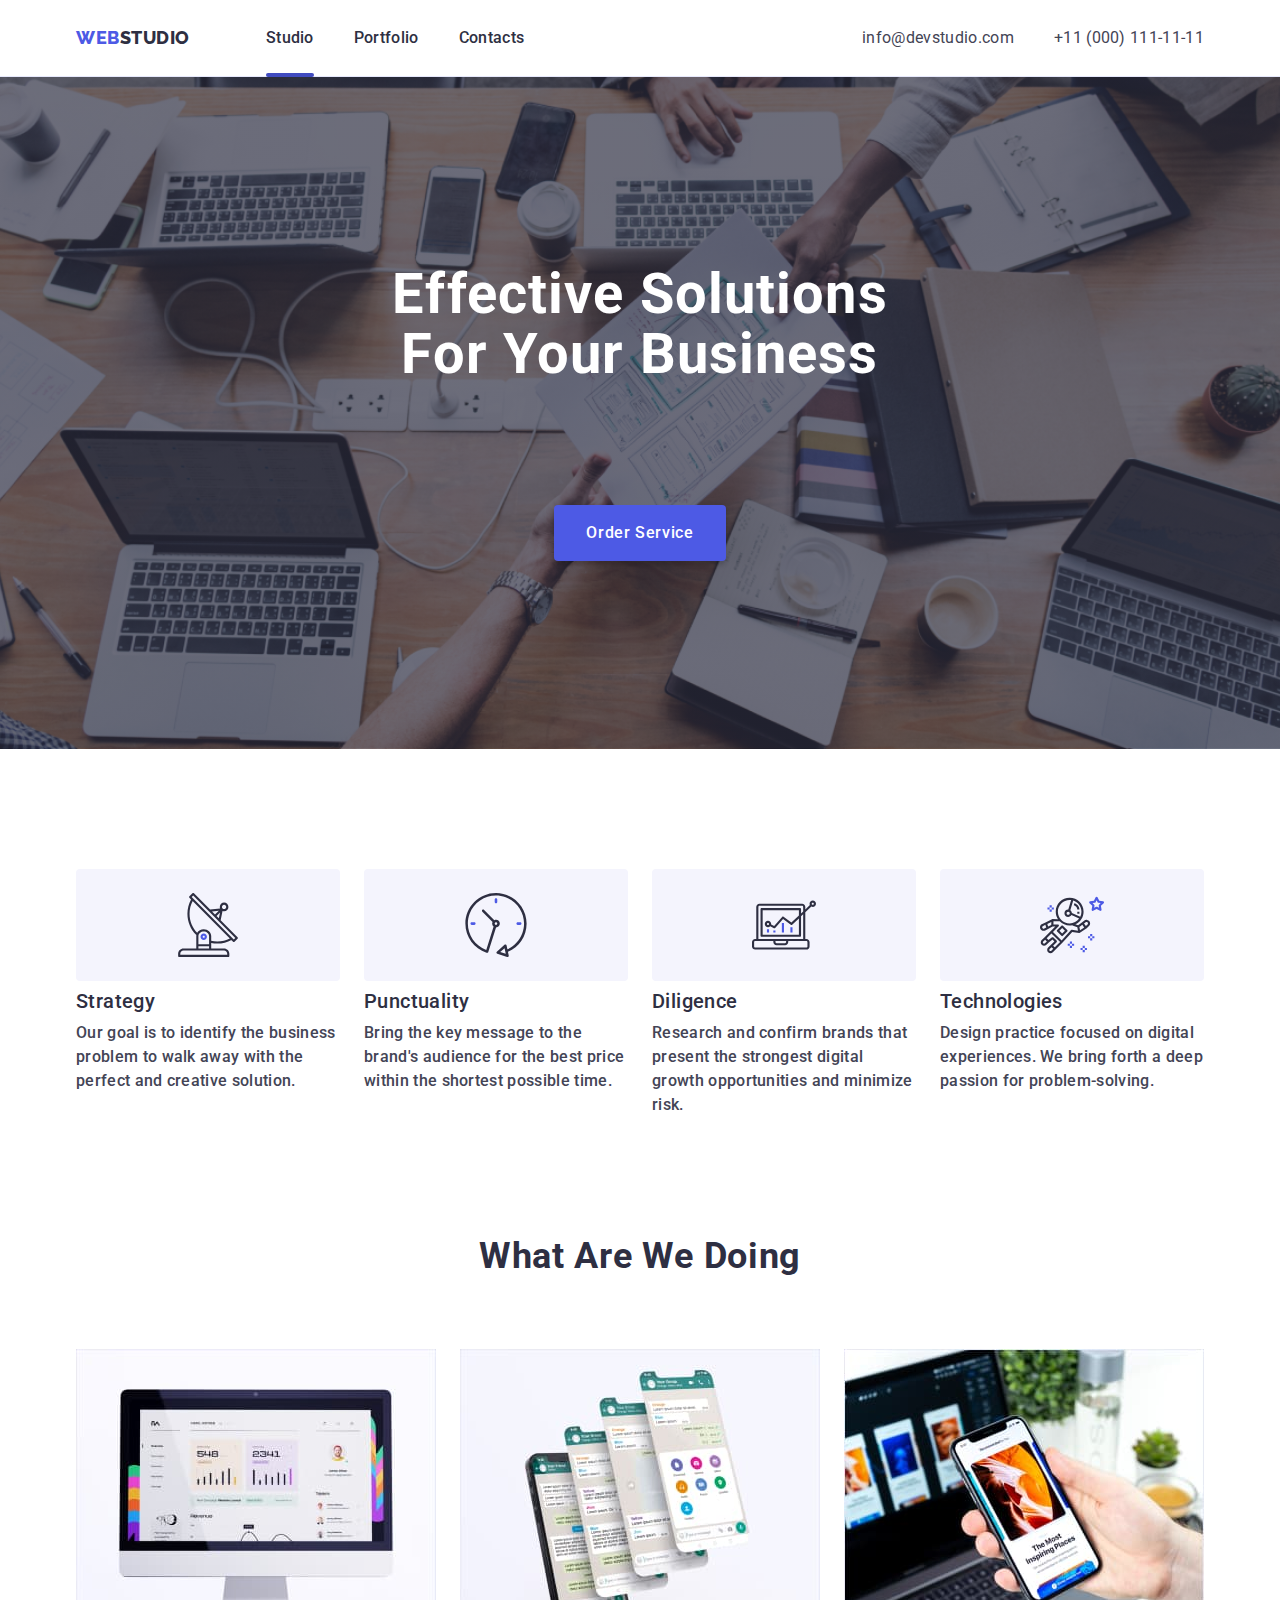
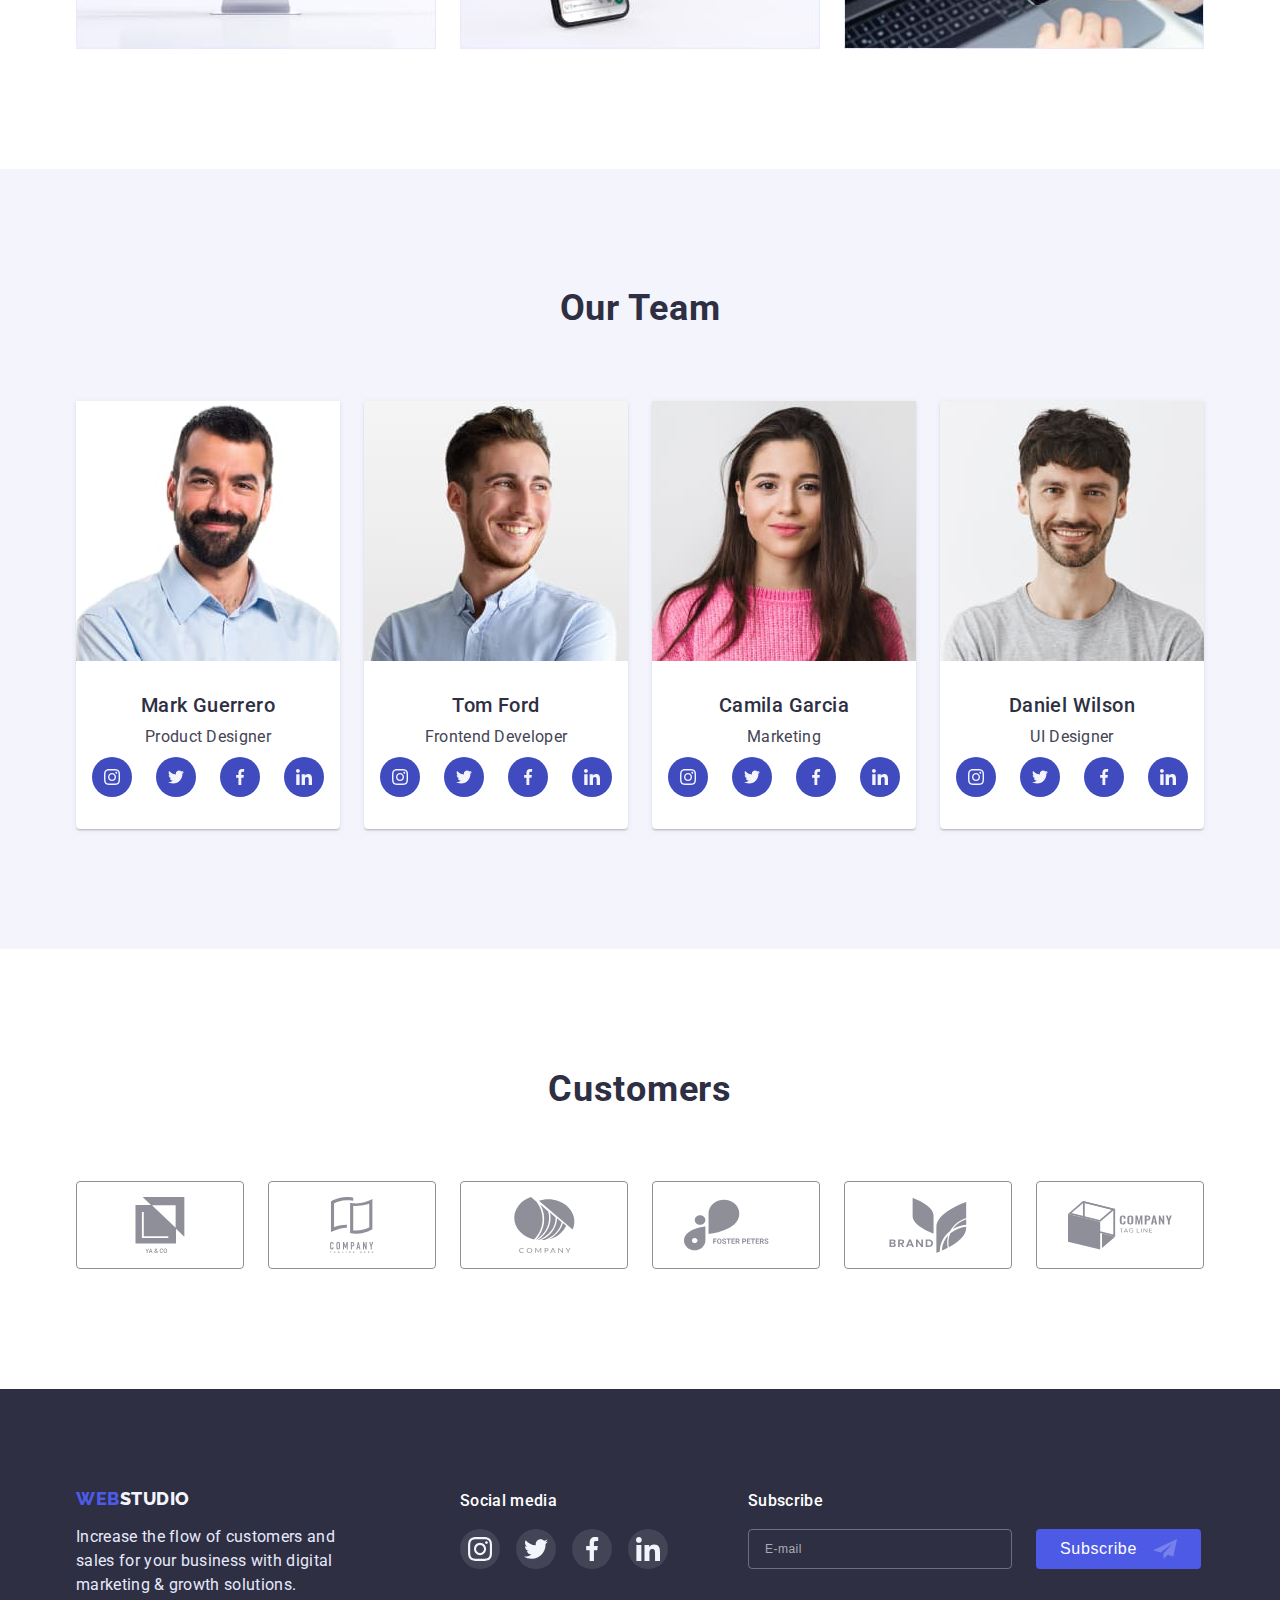
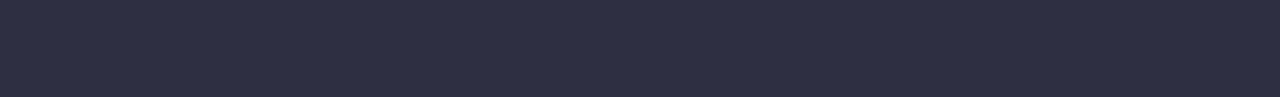
==== commit d90487e7: "edited after verification" ====
--- a/index.html
+++ b/index.html
@@ -46,16 +46,16 @@
                     </li>
                 </ul>
             </address>
-            <button class="menu-open" type="button" data-menu-open>
+            <button class="menu-open js-open-menu" type="button">
                 <svg class="menu-open-btn" width="32" height="22">
                     <use href="./images/icons.svg#icon-mob-menu"></use>
                 </svg>
             </button>
         </div>
-        <div class="mob-menu is-hidden" data-menu>
+        <div class="mob-menu js-menu-container">
             <div class="mob-menu-container container">
                 <div class="menu-first-part">
-                    <button type="button" class="menu-close" data-menu-close>
+                    <button type="button" class="menu-close js-close-menu">
                         <svg class="menu-close-icon" width="8" height="8">
                             <use href="./images/icons.svg#icon-close"></use>
                         </svg>
@@ -470,7 +470,7 @@
                     <input class="user-email-input" type="email" name="user-email" id="user-email" placeholder="E-mail">
                     <button type="submit" class="subscribe-btn">Subscribe
                         <svg class="send-icon" width="24" height="24">
-                            <use href="/images/icons.svg#icon-send-icon"></use>
+                            <use href="./images/icons.svg#icon-send-icon"></use>
                         </svg>
                     </button>
                 </form>
--- a/css/styles.css
+++ b/css/styles.css
@@ -172,6 +172,7 @@
 .menu-open {
     display: block;
     margin-left: auto;
+    padding: 0;
     border: none;
     background-color: transparent;
     width: 32px;
@@ -192,19 +193,24 @@
     padding-top: 24px;
     padding-bottom: 40px;
     top: 0;
-    transform: rotate(1turn) scale(1);
     rotate: 3turn;
     width: 100%;
     height: 100%;
-    background-color: #FFFFFF;
+    background-color: transparent;
     box-shadow: 0px 2px 1px rgba(46, 47, 66, 0.08), 0px 1px 1px rgba(46, 47, 66, 0.16), 0px 1px 6px rgba(46, 47, 66, 0.08);
-    transition-property: transform, background-color;
+    transition-property: background-color;
     transition-duration: 1500ms;
     transition-timing-function: cubic-bezier(0.19, 1, 0.22, 1);
-}
-
-.mob-menu.is-hidden {
-    background-color: transparent;
+    opacity: 0;
+    visibility: hidden;
+    pointer-events: auto;
+}
+
+.mob-menu.is-open {
+    opacity: 1;
+    visibility: visible;
+    pointer-events: auto;
+    background-color: #FFFFFF;
 }
 
 .mob-menu-container {
@@ -484,9 +490,7 @@
 }
 
 .client-link {
-    transition-property: border-color, color;
-    transition-duration: 250ms;
-    transition-timing-function: cubic-bezier(0.4, 0, 0.2, 1);
+    box-sizing: border-box;
     display: flex;
     justify-content: center;
     align-items: center;
@@ -495,6 +499,9 @@
     border: 1px solid #8E8F99;
     border-radius: 4px;
     color: #8E8F99;
+    transition-property: border-color, color;
+    transition-duration: 250ms;
+    transition-timing-function: cubic-bezier(0.4, 0, 0.2, 1);
 }
 
 .client-link:is(:hover, :focus) {
@@ -514,6 +521,11 @@
     padding-bottom: 96px;
 }
 
+.footer-container {
+    max-width: 398px;
+    padding: 0 15px;
+}
+
 
 .footer-text-wrap {
     display: flex;
@@ -607,6 +619,7 @@
 }
 
 .user-email-input {
+    box-sizing: border-box;
     display: block;
     height: 40px;
     margin-bottom: 16px;
@@ -681,8 +694,6 @@
     margin-bottom: 72px;
 }
 
-.filters-item {}
-
 .filters-btn {
     border: 1px solid #E7E9FC;
     border-radius: 4px;
@@ -802,8 +813,7 @@
     transform: translate(-50%, -50%) rotate(1turn) scale(1);
     rotate: 3turn;
     width: 360px;
-    /* min-height: 484px; */
-    padding: 72px 24px 24px 24px;
+    padding: 72px 16px 24px 16px;
     background-color: #FCFCFC;
     box-shadow: 0px 1px 1px rgba(0, 0, 0, 0.14), 0px 1px 3px rgba(0, 0, 0, 0.12), 0px 2px 1px rgba(0, 0, 0, 0.2);
     border-radius: 4px;
@@ -812,6 +822,8 @@
     transition-timing-function: cubic-bezier(0.19, 1, 0.22, 1);
 }
 
+.modal-container {}
+
 .backdrop.is-hidden .modal {
     background-color: rgba(46, 47, 66, 0.4);
     transform: translate(-50%, -50%) rotate(0) scale(0);
@@ -831,8 +843,6 @@
     opacity: 0;
     pointer-events: none;
 }
-
-.modal-form {}
 
 .modal-title {
     font-weight: 500;
@@ -872,8 +882,6 @@
     width: 100%;
 }
 
-.modal-name {}
-
 .modal-input {
     padding-left: 38px;
     width: 100%;
@@ -903,10 +911,6 @@
     transform: translateY(-50%);
     fill: currentColor;
 }
-
-.modal-tel {}
-
-.modal-email {}
 
 .modal-textarea {
     display: block;
@@ -1018,4 +1022,10 @@
 .modal-close:is(:hover, :focus) {
     background-color: var(--hover-action-color);
     fill: #FFFFFF;
+}
+
+@media screen and (max-width: 428px) {
+    .modal {
+        max-width: 252px;
+    }
 }--- a/css/mobile.css
+++ b/css/mobile.css
@@ -1,6 +1,6 @@
 @media screen and (min-width: 480px) {
     .container {
-        max-width: 428px;
+        max-width: 396px;
     }
 
     .menu-tel {
--- a/css/tablet.css
+++ b/css/tablet.css
@@ -1,6 +1,6 @@
 @media screen and (min-width: 768px) {
     .container {
-        max-width: 768px;
+        max-width: 732px;
     }
 
     .header {
@@ -138,15 +138,8 @@
         width: calc((100% - 30px) / 2);
     }
 
-
     .benefits-title {
-        font-weight: 500;
-        font-size: 20px;
-        line-height: 1.2;
-    }
-
-    .benefits-desc {
-        line-height: 1.5;
+        text-align: left;
     }
 
     /*--------------------Our Team---------------*/
@@ -191,6 +184,10 @@
         display: flex;
         flex-wrap: wrap;
         max-width: 552px;
+    }
+
+    .footer-text {
+        margin-bottom: 0;
     }
 
     .footer-text-wrap {
@@ -232,4 +229,26 @@
         width: 165px;
         height: 40px;
     }
+
+    /*--------------------Portfolio-----------------*/
+
+    .projects-list {
+        justify-content: space-between;
+    }
+
+    .project-card {
+        width: calc((100% - 24px) / 2);
+    }
+
+    /* ------Backdrop------ */
+
+    .modal {
+        top: 96px;
+        transform: translate(-50%, 0) rotate(1turn) scale(1);
+        padding: 72px 24px 24px 24px;
+    }
+
+    .backdrop.is-hidden .modal {
+        transform: translate(-50%, 0) rotate(0) scale(0);
+    }
 }--- a/css/desktop.css
+++ b/css/desktop.css
@@ -190,11 +190,20 @@
         margin-bottom: 72px;
     }
 
-    .projects-list {
-        display: flex;
-        column-gap: 24px;
-        row-gap: 48px;
-        flex-wrap: wrap;
+    .project-card {
+        width: calc((100% - 48px) / 3);
+    }
+
+    /* ------Backdrop------ */
+
+    .modal {
+        top: 50%;
+        transform: translate(-50%, -50%) rotate(1turn) scale(1);
+    }
+
+
+    .backdrop.is-hidden .modal {
+        transform: translate(-50%, -50%) rotate(0) scale(0);
     }
 
 
